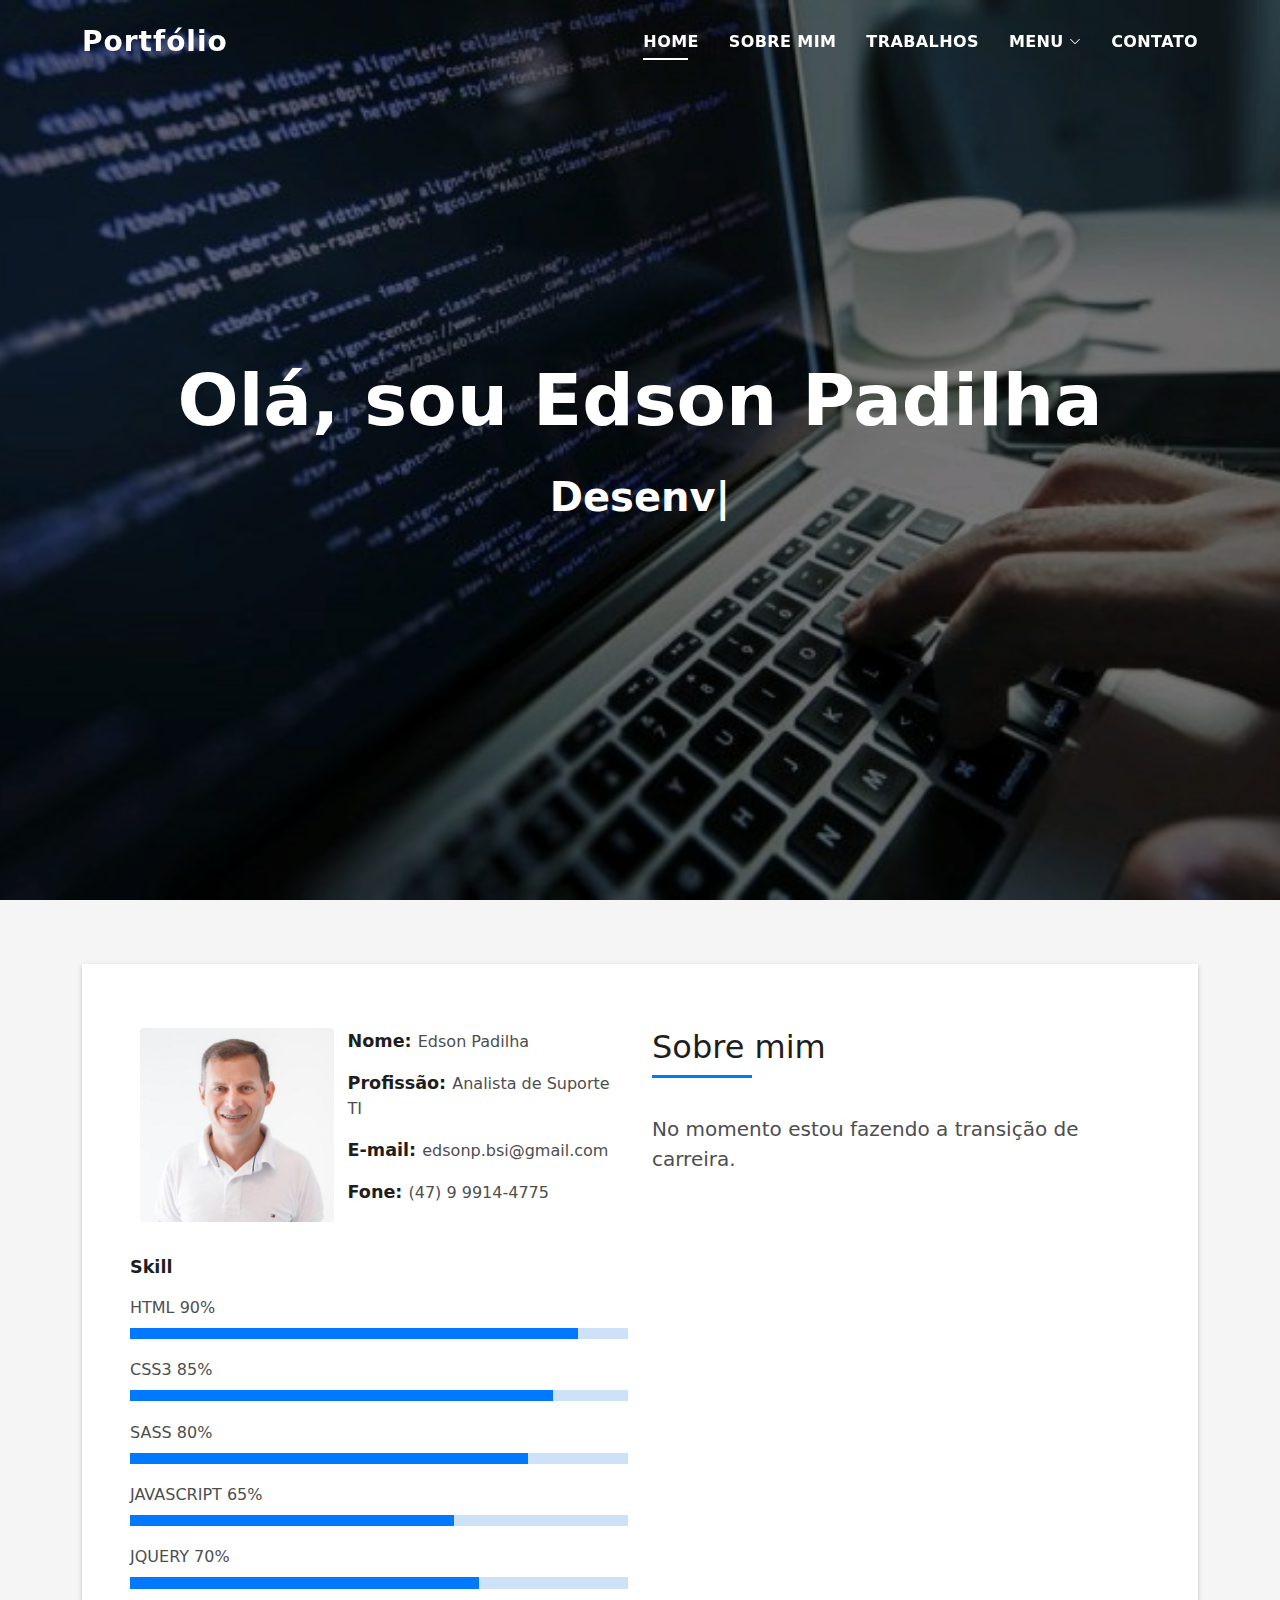
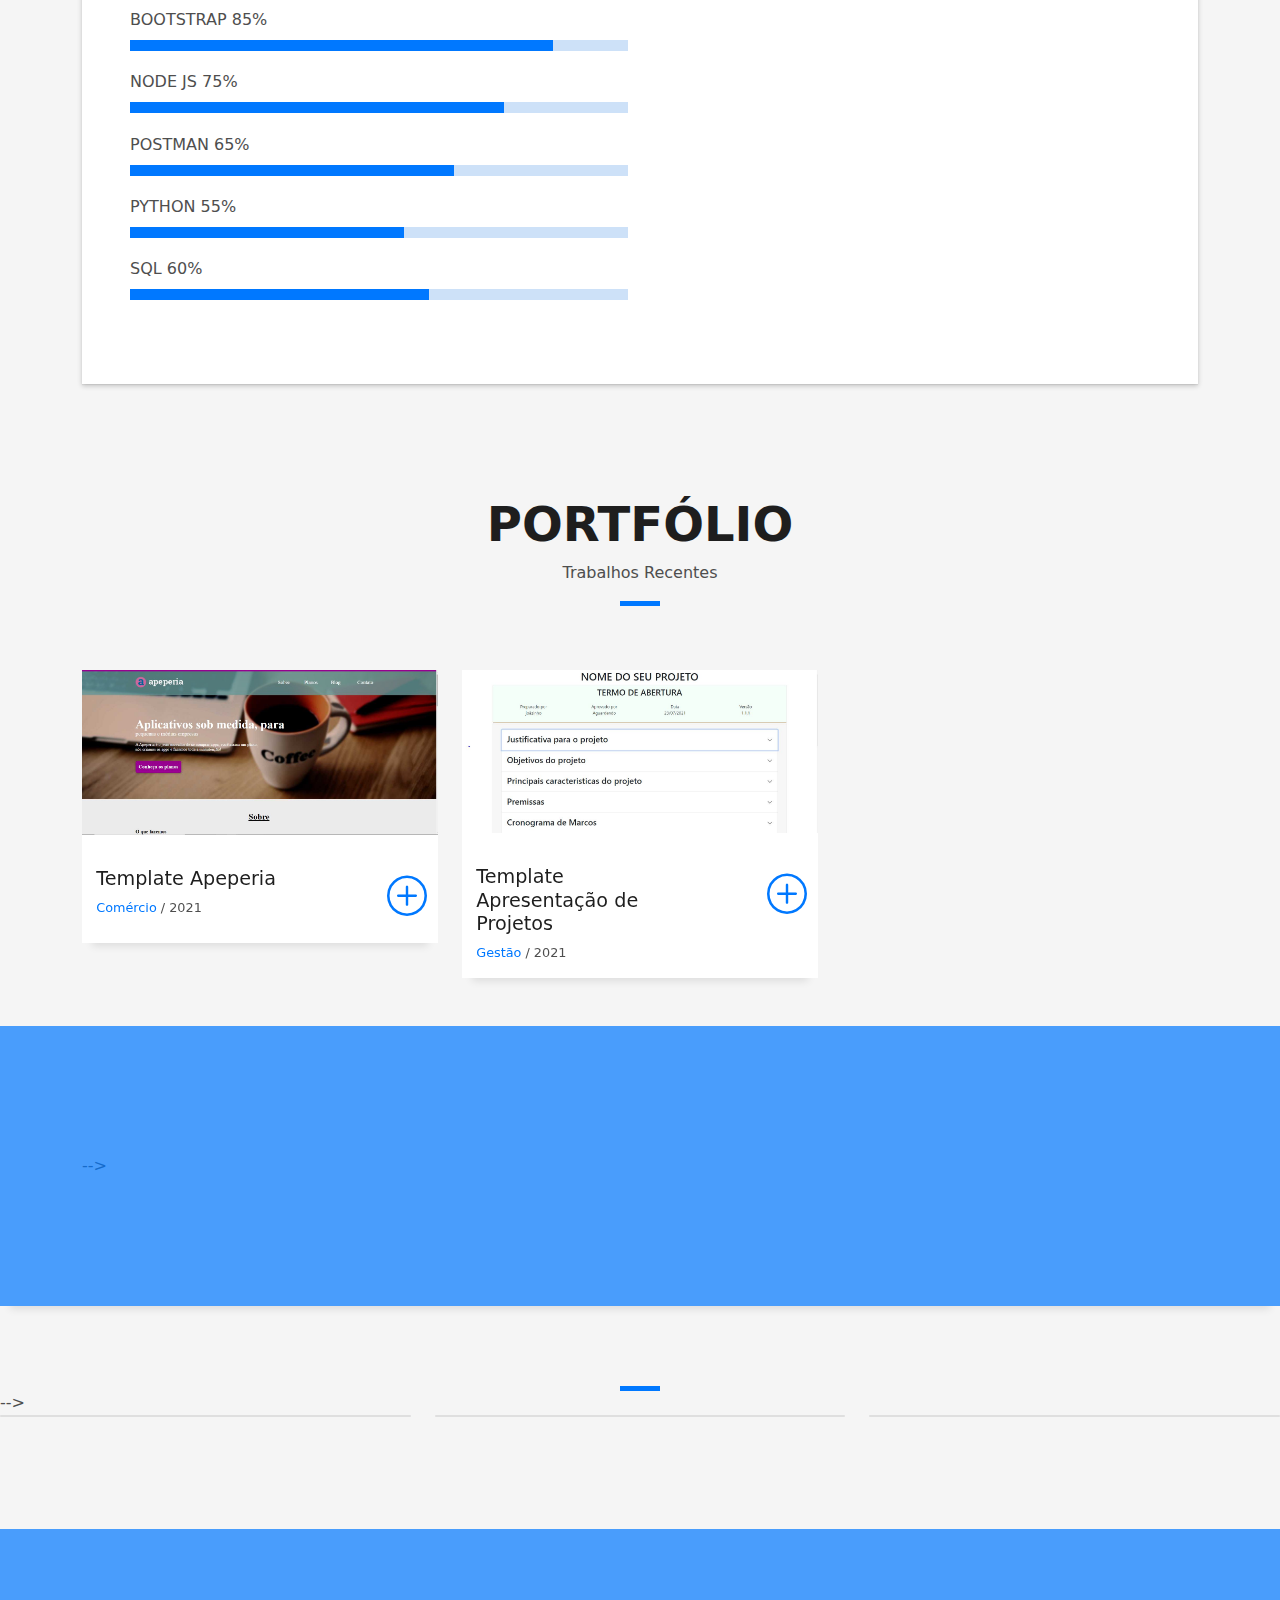
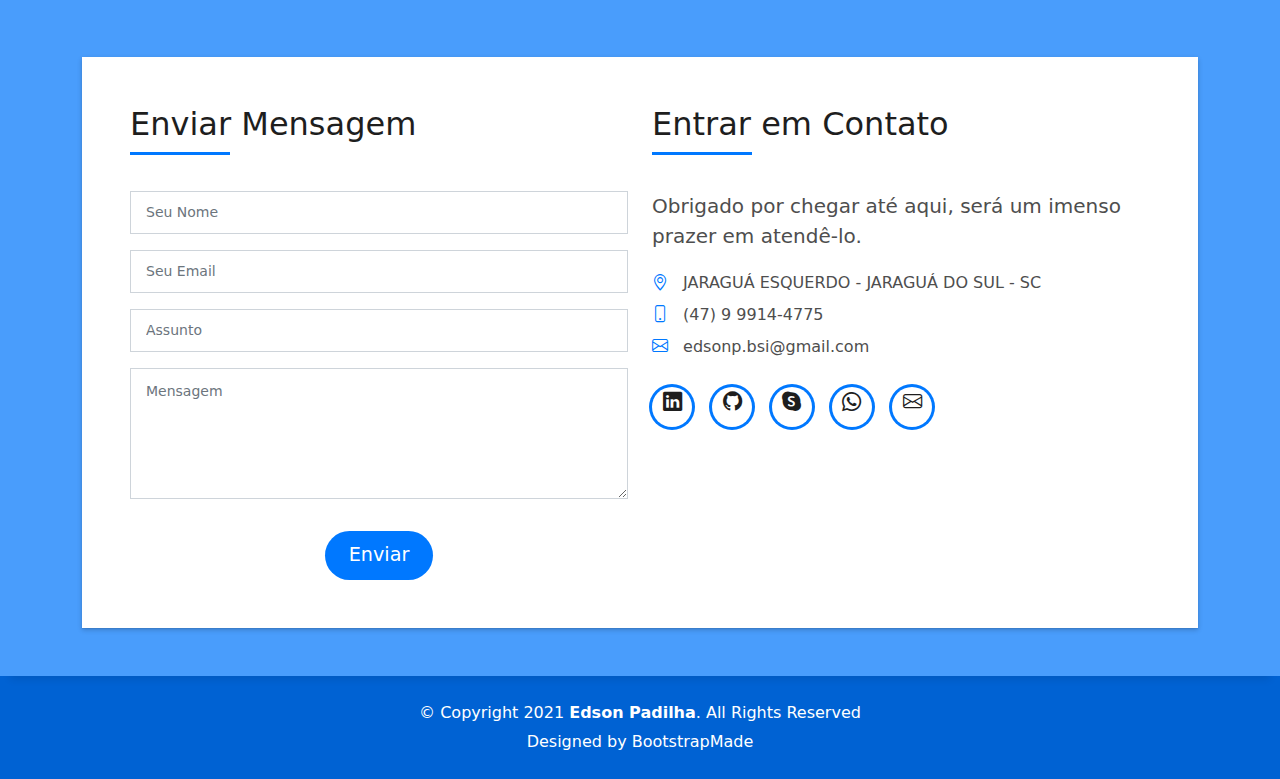
==== index.html @ f9882d93 "Alterando navegador" ====
<!DOCTYPE html>
<html lang="pt-br">

<head>
  <meta charset="utf-8">
  <meta content="width=device-width, initial-scale=1.0" name="viewport">

  <title>DevFolio</title>
  <meta content="" name="description">
  <meta content="" name="keywords">

  <!-- Favicons -->
  <link href="assets/img/favicon.png" rel="icon">
  <link href="assets/img/apple-touch-icon.png" rel="apple-touch-icon">

  <!-- Vendor CSS Files -->
  <link href="assets/vendor/bootstrap/css/bootstrap.min.css" rel="stylesheet">
  <link href="assets/vendor/bootstrap-icons/bootstrap-icons.css" rel="stylesheet">
  <link href="assets/vendor/glightbox/css/glightbox.min.css" rel="stylesheet">
  <link href="assets/vendor/swiper/swiper-bundle.min.css" rel="stylesheet">

  <!-- Template Main CSS File -->
  <link href="assets/css/style.css" rel="stylesheet">

  <!-- =======================================================
  * Template Name: DevFolio - v4.3.0
  * Template URL: https://bootstrapmade.com/devfolio-bootstrap-portfolio-html-template/
  * Author: BootstrapMade.com
  * License: https://bootstrapmade.com/license/
  ======================================================== -->
</head>

<body>

  <!-- ======= Header ======= -->
  <header id="header" class="fixed-top">
    <div class="container d-flex align-items-center justify-content-between">

      <h1 class="logo"><a href="index.html">Portfólio</a></h1>
      <!-- Uncomment below if you prefer to use an image logo -->
      <!-- <a href="index.html" class="logo"><img src="assets/img/logo.png" alt="" class="img-fluid"></a>-->

      <nav id="navbar" class="navbar">
        <ul>
          <li><a class="nav-link scrollto active" href="#hero">Home</a></li>
          <li><a class="nav-link scrollto" href="#about">Sobre mim</a></li>
          <!-- <li><a class="nav-link scrollto" href="#services">Services</a></li> -->
          <li><a class="nav-link scrollto " href="#work">Trabalhos</a></li>
          <!-- <li><a class="nav-link scrollto " href="#blog">Blog</a></li> -->
          <li class="dropdown"><a href="#"><span>Menu</span> <i class="bi bi-chevron-down"></i></a>
            <ul>
              <!-- <li><a href="#">Drop Down 1</a></li> -->
              <li class="dropdown"><a href="#"><span>Projetos</span> <i class="bi bi-chevron-right"></i></a>
                <ul>
                  <li><a href="#">API</a></li>
                  <li><a href="#work">Front-End</a></li>
                  <!-- <li><a href="#">Deep Drop Down 3</a></li>
                  <li><a href="#">Deep Drop Down 4</a></li>
                  <li><a href="#">Deep Drop Down 5</a></li> -->
                </ul>
              </li>
              <!-- <li><a href="#">Drop Down 2</a></li>
              <li><a href="#">Drop Down 3</a></li>
              <li><a href="#">Drop Down 4</a></li> -->
            </ul>
          </li>
          <li><a class="nav-link scrollto" href="#contact">Contato</a></li>
        </ul>
        <i class="bi bi-list mobile-nav-toggle"></i>
      </nav><!-- .navbar -->

    </div>
  </header><!-- End Header -->

  <!-- ======= Hero Section ======= -->
  <div id="hero" class="hero route bg-image" style="background-image: url(assets/img/hero-bg.jpg)">
    <div class="overlay-itro"></div>
    <div class="hero-content display-table">
      <div class="table-cell">
        <div class="container">
          <!--<p class="display-6 color-d">Hello, world!</p>-->
          <h1 class="hero-title mb-4">Olá, sou Edson Padilha</h1>
          <p class="hero-subtitle"><span class="typed"
              data-typed-items="Desenvolvedor Front-End, Estudante Full Stack na Proway"></span></p>
          <!-- <p class="pt-3"><a class="btn btn-primary btn js-scroll px-4" href="#about" role="button">Learn More</a></p> -->
        </div>
      </div>
    </div>
  </div><!-- End Hero Section -->

  <main id="main">

    <!-- ======= About Section ======= -->
    <section id="about" class="about-mf sect-pt4 route">
      <div class="container">
        <div class="row">
          <div class="col-sm-12">
            <div class="box-shadow-full">
              <div class="row">
                <div class="col-md-6">
                  <div class="row">
                    <div class="col-sm-6 col-md-5">
                      <div class="about-img">
                        <img src="assets/img/Edson.jpg" class="img-fluid rounded b-shadow-a" alt="">
                      </div>
                    </div>
                    <div class="col-sm-6 col-md-7">
                      <div class="about-info">
                        <p><span class="title-s">Nome: </span> <span>Edson Padilha</span></p>
                        <p><span class="title-s">Profissão: </span> <span>Analista de Suporte TI</span></p>
                        <p><span class="title-s">E-mail: </span> <span>edsonp.bsi@gmail.com</span></p>
                        <p><span class="title-s">Fone: </span> <span>(47) 9 9914-4775</span></p>
                      </div>
                    </div>
                  </div>
                  <div class="skill-mf">
                    <p class="title-s">Skill</p>
                    <span>HTML</span> <span class="pull-right">90%</span>
                    <div class="progress">
                      <div class="progress-bar" role="progressbar" style="width: 90%;" aria-valuenow="85"
                        aria-valuemin="0" aria-valuemax="100"></div>
                    </div>
                    <span>CSS3</span> <span class="pull-right">85%</span>
                    <div class="progress">
                      <div class="progress-bar" role="progressbar" style="width: 85%" aria-valuenow="75"
                        aria-valuemin="0" aria-valuemax="100"></div>
                    </div>
                    <span>SASS</span> <span class="pull-right">80%</span>
                    <div class="progress">
                      <div class="progress-bar" role="progressbar" style="width: 80%" aria-valuenow="50"
                        aria-valuemin="0" aria-valuemax="100"></div>
                    </div>
                    <span>JAVASCRIPT</span> <span class="pull-right">65%</span>
                    <div class="progress">
                      <div class="progress-bar" role="progressbar" style="width: 65%" aria-valuenow="90"
                        aria-valuemin="0" aria-valuemax="100"></div>
                    </div>
                    <span>JQUERY</span> <span class="pull-right">70%</span>
                    <div class="progress">
                      <div class="progress-bar" role="progressbar" style="width: 70%" aria-valuenow="90"
                        aria-valuemin="0" aria-valuemax="100"></div>
                    </div>
                    <span>BOOTSTRAP</span> <span class="pull-right">85%</span>
                    <div class="progress">
                      <div class="progress-bar" role="progressbar" style="width: 85%" aria-valuenow="90"
                        aria-valuemin="0" aria-valuemax="100"></div>
                    </div>
                    <span>NODE JS</span> <span class="pull-right">75%</span>
                    <div class="progress">
                      <div class="progress-bar" role="progressbar" style="width: 75%" aria-valuenow="90"
                        aria-valuemin="0" aria-valuemax="100"></div>
                    </div>
                    <span>POSTMAN</span> <span class="pull-right">65%</span>
                    <div class="progress">
                      <div class="progress-bar" role="progressbar" style="width: 65%" aria-valuenow="90"
                        aria-valuemin="0" aria-valuemax="100"></div>
                    </div>
                    <span>PYTHON</span> <span class="pull-right">55%</span>
                    <div class="progress">
                      <div class="progress-bar" role="progressbar" style="width: 55%" aria-valuenow="90"
                        aria-valuemin="0" aria-valuemax="100"></div>
                    </div>
                    <span>SQL</span> <span class="pull-right">60%</span>
                    <div class="progress">
                      <div class="progress-bar" role="progressbar" style="width: 60%" aria-valuenow="90"
                        aria-valuemin="0" aria-valuemax="100"></div>
                    </div>
                  </div>
                </div>
                <div class="col-md-6">
                  <div class="about-me pt-4 pt-md-0">
                    <div class="title-box-2">
                      <h5 class="title-left">
                        Sobre mim
                      </h5>
                    </div>
                    <!-- <p class="lead">
                      Em desenvolvimento
                    </p> -->
                    <p class="lead">
                      No momento estou fazendo a transição de carreira.
                    </p>
                    <!-- <p class="lead">
                      Em desenvolvimento.
                    </p> -->
                  </div>
                </div>
              </div>
            </div>
          </div>
        </div>
      </div>
    </section><!-- End About Section -->

    <!-- ======= Services Section ======= -->
    <!-- <section id="services" class="services-mf pt-5 route">
      <div class="container">
        <div class="row">
          <div class="col-sm-12">
            <div class="title-box text-center">
              <h3 class="title-a">
                Services
              </h3>
              <p class="subtitle-a">
                Em desenvolvimento
              </p>
              <div class="line-mf"></div>
            </div>
          </div>
        </div>
        <div class="row">
          <div class="col-md-4">
            <div class="service-box">
              <div class="service-ico">
                <span class="ico-circle"><i class="bi bi-briefcase"></i></span>
              </div>
              <div class="service-content">
                <h2 class="s-title"> Em desenvolvimento</h2>
                <p class="s-description text-center">
                  Em desenvolvimento
                </p>
              </div>
            </div>
          </div>
          <div class="col-md-4">
            <div class="service-box">
              <div class="service-ico">
                <span class="ico-circle"><i class="bi bi-card-checklist"></i></span>
              </div>
              <div class="service-content">
                <h2 class="s-title"> Em desenvolvimento</h2>
                <p class="s-description text-center">
                  Em desenvolvimento
                </p>
              </div>
            </div>
          </div>
          <div class="col-md-4">
            <div class="service-box">
              <div class="service-ico">
                <span class="ico-circle"><i class="bi bi-bar-chart"></i></span>
              </div>
              <div class="service-content">
                <h2 class="s-title"> Em desenvolvimento</h2>
                <p class="s-description text-center">
                  Em desenvolvimento
                </p>
              </div>
            </div>
          </div>
          <div class="col-md-4">
            <div class="service-box">
              <div class="service-ico">
                <span class="ico-circle"><i class="bi bi-binoculars"></i></span>
              </div>
              <div class="service-content">
                <h2 class="s-title"> Em desenvolvimento</h2>
                <p class="s-description text-center">
                  Em desenvolvimento
                </p>
              </div>
            </div>
          </div>
          <div class="col-md-4">
            <div class="service-box">
              <div class="service-ico">
                <span class="ico-circle"><i class="bi bi-brightness-high"></i></span>
              </div>
              <div class="service-content">
                <h2 class="s-title"> Em desenvolvimento</h2>
                <p class="s-description text-center">
                  Em desenvolvimento
                </p>
              </div>
            </div>
          </div>
          <div class="col-md-4">
            <div class="service-box">
              <div class="service-ico">
                <span class="ico-circle"><i class="bi bi-calendar4-week"></i></span>
              </div>
              <div class="service-content">
                <h2 class="s-title"> Em desenvolvimento</h2>
                <p class="s-description text-center">
                  Em desenvolvimento
                </p>
              </div>
            </div>
          </div>
        </div>
      </div>
    </section>End Services Section -->

    <!-- ======= Counter Section ======= -->
    <!-- <div class="section-counter paralax-mf bg-image" style="background-image: url(assets/img/counters-bg.jpg)">
      <div class="overlay-mf"></div>
      <div class="container position-relative">
        <div class="row">
          <div class="col-sm-3 col-lg-3">
            <div class="counter-box counter-box pt-4 pt-md-0">
              <div class="counter-ico">
                <span class="ico-circle"><i class="bi bi-check"></i></span>
              </div>
              <div class="counter-num">
                <p data-purecounter-start="0" data-purecounter-end="450" data-purecounter-duration="2"
                  class="counter purecounter"></p>
                <span class="counter-text"> Em desenvolvimento</span>
              </div>
            </div>
          </div>
          <div class="col-sm-3 col-lg-3">
            <div class="counter-box pt-4 pt-md-0">
              <div class="counter-ico">
                <span class="ico-circle"><i class="bi bi-journal-richtext"></i></span>
              </div>
              <div class="counter-num">
                <p data-purecounter-start="0" data-purecounter-end="25" data-purecounter-duration="1"
                  class="counter purecounter"></p>
                <span class="counter-text"> Em desenvolvimento</span>
              </div>
            </div>
          </div>
          <div class="col-sm-3 col-lg-3">
            <div class="counter-box pt-4 pt-md-0">
              <div class="counter-ico">
                <span class="ico-circle"><i class="bi bi-people"></i></span>
              </div>
              <div class="counter-num">
                <p data-purecounter-start="0" data-purecounter-end="550" data-purecounter-duration="2"
                  class="counter purecounter"></p>
                <span class="counter-text"> Em desenvolvimento</span>
              </div>
            </div>
          </div>
          <div class="col-sm-3 col-lg-3">
            <div class="counter-box pt-4 pt-md-0">
              <div class="counter-ico">
                <span class="ico-circle"><i class="bi bi-award"></i></span>
              </div>
              <div class="counter-num">
                <p data-purecounter-start="0" data-purecounter-end="48" data-purecounter-duration="1"
                  class="counter purecounter"></p>
                <span class="counter-text"> Em desenvolvimento</span>
              </div>
            </div>
          </div>
        </div>
      </div>
    </div>End Counter Section -->

    <!-- ======= Portfolio Section ======= -->
    <section id="work" class="portfolio-mf sect-pt4 route">
      <div class="container">
        <div class="row">
          <div class="col-sm-12">
            <div class="title-box text-center">
              <h3 class="title-a">
                Portfólio
              </h3>
              <p class="subtitle-a">
                Trabalhos Recentes
              </p>
              <div class="line-mf"></div>
            </div>
          </div>
        </div>
        <div class="row">
          <div class="col-md-4">
            <div class="work-box">
              <a href="assets/img/work-1.jpg" data-gallery="portfolioGallery" class="portfolio-lightbox">
                <div class="work-img">
                  <img src="assets/img/work-1.jpg" alt="" class="img-fluid">
                </div>
              </a>
              <div class="work-content">
                <div class="row">
                  <div class="col-sm-8">
                    <h2 class="w-title">Template Apeperia</h2>
                    <div class="w-more">
                      <span class="w-ctegory">Comércio</span> / <span class="w-date">2021</span>
                    </div>
                  </div>
                  <div class="col-sm-4">
                    <div class="w-like">
                      <a href="projetos/front_end/Tema_Apeperia/apeperia.html"target="_blank"> <span class="bi bi-plus-circle"></span></a>
                    </div>
                  </div>
                </div>
              </div>
            </div>
          </div>
          <div class="col-md-4">
            <div class="work-box">
              <a href="assets/img/work-2.jpg" data-gallery="portfolioGallery" class="portfolio-lightbox">
                <div class="work-img">
                  <img src="assets/img/work-2.jpg" alt="" class="img-fluid">
                </div>
              </a>
              <div class="work-content">
                <div class="row">
                  <div class="col-sm-8">
                    <h2 class="w-title">Template Apresentação de Projetos</h2>
                    <div class="w-more">
                      <span class="w-ctegory">Gestão</span> / <span class="w-date">2021</span>
                    </div>
                  </div>
                  <div class="col-sm-4">
                    <div class="w-like">
                      <a href="projetos/front_end/Requisitos_Projetos/projeto.html"target="_blank"> <span class="bi bi-plus-circle"></span></a>
                    </div>
                  </div>
                </div>
              </div>
            </div>
          </div>
          <div class="col-md-4">
            <!-- <div class="work-box">
              <a href="assets/img/work-3.jpg" data-gallery="portfolioGallery" class="portfolio-lightbox">
                <div class="work-img">
                  <img src="assets/img/work-3.jpg" alt="" class="img-fluid">
                </div>
              </a>
              <div class="work-content">
                <div class="row">
                  <div class="col-sm-8">
                    <h2 class="w-title">Em desenvolvimento</h2>
                    <div class="w-more">
                      <span class="w-ctegory">Em desenvolvimento</span> / <span class="w-date">Data</span>
                    </div>
                  </div>
                  <div class="col-sm-4">
                    <div class="w-like">
                      <a href="portfolio-details.html"> <span class="bi bi-plus-circle"></span></a>
                    </div>
                  </div>
                </div>
              </div>
            </div> -->
          </div>
          <div class="col-md-4">
            <!-- <div class="work-box">
              <a href="assets/img/work-4.jpg" data-gallery="portfolioGallery" class="portfolio-lightbox">
                <div class="work-img">
                  <img src="assets/img/work-4.jpg" alt="" class="img-fluid">
                </div>
              </a>
              <div class="work-content">
                <div class="row">
                  <div class="col-sm-8">
                    <h2 class="w-title"> Em desenvolvimento</h2>
                    <div class="w-more">
                      <span class="w-ctegory"> Em desenvolvimento</span> / <span class="w-date">Data</span>
                    </div>
                  </div>
                  <div class="col-sm-4">
                    <div class="w-like">
                      <a href="portfolio-details.html"> <span class="bi bi-plus-circle"></span></a>
                    </div>
                  </div>
                </div>
              </div>
            </div> -->
          </div>
          <div class="col-md-4">
            <!-- <div class="work-box">
              <a href="assets/img/work-5.jpg" data-gallery="portfolioGallery" class="portfolio-lightbox">
                <div class="work-img">
                  <img src="assets/img/work-5.jpg" alt="" class="img-fluid">
                </div>
              </a>
              <div class="work-content">
                <div class="row">
                  <div class="col-sm-8">
                    <h2 class="w-title"> Em desenvolvimento</h2>
                    <div class="w-more">
                      <span class="w-ctegory"> Em desenvolvimento</span> / <span class="w-date">Data</span>
                    </div>
                  </div>
                  <div class="col-sm-4">
                    <div class="w-like">
                      <a href="portfolio-details.html"> <span class="bi bi-plus-circle"></span></a>
                    </div>
                  </div>
                </div>
              </div>
            </div> -->
          </div>
          <div class="col-md-4">
            <!-- <div class="work-box">
              <a href="assets/img/work-6.jpg" data-gallery="portfolioGallery" class="portfolio-lightbox">
                <div class="work-img">
                  <img src="assets/img/work-6.jpg" alt="" class="img-fluid">
                </div>
              </a>
              <div class="work-content">
                <div class="row">
                  <div class="col-sm-8">
                    <h2 class="w-title"> Em desenvolvimento</h2>
                    <div class="w-more">
                      <span class="w-ctegory"> Em desenvolvimento</span> / <span class="w-date">Data</span>
                    </div>
                  </div>
                  <div class="col-sm-4">
                    <div class="w-like">
                      <a href="portfolio-details.html"> <span class="bi bi-plus-circle"></span></a>
                    </div>
                  </div>
                </div>
              </div>
            </div> -->
          </div>

        </div>
      </div>
    </section><!-- End Portfolio Section -->

    <!-- ======= Testimonials Section ======= -->
    <div class="testimonials paralax-mf bg-image" style="background-image: url(assets/img/overlay-bg.jpg)">
      <div class="overlay-mf"></div>
      <div class="container">
        <div class="row">
          <div class="col-md-12">

            <!-- <div class="testimonials-slider swiper-container" data-aos="fade-up" data-aos-delay="100">
              <div class="swiper-wrapper">

                <!-- <div class="swiper-slide">
                  <div class="testimonial-box">
                    <div class="author-test">
                      <img src="assets/img/testimonial-2.jpg" alt="" class="rounded-circle b-shadow-a">
                      <span class="author">Xavi Alonso</span>
                    </div>
                    <div class="content-test">
                      <p class="description lead">
                        Em desenvolvimento
                      </p>
                    </div>
                  </div>
                </div>End testimonial item -->

                <!-- <div class="swiper-slide">
                  <div class="testimonial-box">
                    <div class="author-test">
                      <img src="assets/img/testimonial-4.jpg" alt="" class="rounded-circle b-shadow-a">
                      <span class="author"> Em desenvolvimento</span>
                    </div>
                    <div class="content-test">
                      <p class="description lead">
                        Em desenvolvimento
                      </p>
                    </div>
                  </div>
                </div>End testimonial item
              </div>
              <div class="swiper-pagination"></div>
            </div> --> -->

            <!-- <div id="testimonial-mf" class="owl-carousel owl-theme">
          
        </div> -->
          </div>
        </div>
      </div>
    </div><!-- End Testimonials Section -->

    <!-- ======= Blog Section ======= -->
    <section id="blog" class="blog-mf sect-pt4 route">
      <div class="container">
        <!-- <div class="row">
          <div class="col-sm-12">
            <div class="title-box text-center">
              <h3 class="title-a">
                Blog
              </h3>
              <p class="subtitle-a">
                <!-- Em desenvolvimento -->
              </p>
              <div class="line-mf"></div>
            </div>
          </div>
        </div> -->
        <div class="row">
          <div class="col-md-4">
            <div class="card card-blog">
              <!-- <div class="card-img">
                <a href="blog-single.html"><img src="assets/img/post-1.jpg" alt="" class="img-fluid"></a>
              </div> -->
              <!-- <div class="card-body">
                <div class="card-category-box">
                  <div class="card-category">
                    <h6 class="category">Travel</h6>
                  </div>
                </div>
                <h3 class="card-title"><a href="blog-single.html"> Em desenvolvimento</a></h3>
                <p class="card-description">
                  Em desenvolvimento
                </p>
              </div> -->
              <!-- <div class="card-footer">
                <div class="post-author">
                  <a href="#">
                    <img src="assets/img/testimonial-2.jpg" alt="" class="avatar rounded-circle">
                    <span class="author">Edson Padilha</span>
                  </a>
                </div>
                <div class="post-date">
                  <span class="bi bi-clock"></span> 10 min
                </div>
              </div> -->
            </div>
          </div>
          <div class="col-md-4">
            <div class="card card-blog">
              <!-- <div class="card-img">
                <a href="blog-single.html"><img src="assets/img/post-2.jpg" alt="" class="img-fluid"></a>
              </div> -->
              <!-- <div class="card-body">
                <div class="card-category-box">
                  <div class="card-category">
                    <h6 class="category"> Em desenvolvimento</h6>
                  </div>
                </div>
                <h3 class="card-title"><a href="blog-single.html"> Em desenvolvimento</a></h3>
                <p class="card-description">
                  Em desenvolvimento
                </p>
              </div> -->
              <!-- <div class="card-footer">
                <div class="post-author">
                  <a href="#">
                    <img src="assets/img/testimonial-2.jpg" alt="" class="avatar rounded-circle">
                    <span class="author">Edson Padilha</span>
                  </a>
                </div>
                <div class="post-date">
                  <span class="bi bi-clock"></span> 10 min
                </div>
              </div> -->
            </div>
          </div>
          <div class="col-md-4">
            <div class="card card-blog">
              <!-- <div class="card-img">
                <a href="blog-single.html"><img src="assets/img/post-3.jpg" alt="" class="img-fluid"></a>
              </div> -->
              <!-- <div class="card-body">
                <div class="card-category-box">
                  <div class="card-category">
                    <h6 class="category"> Em desenvolvimento</h6>
                  </div>
                </div>
                <h3 class="card-title"><a href="blog-single.html"> Em desenvolvimento</a></h3>
                <p class="card-description">
                  Em desenvolvimento
                </p>
              </div> -->
              <!-- <div class="card-footer">
                <div class="post-author">
                  <a href="#">
                    <img src="assets/img/testimonial-2.jpg" alt="" class="avatar rounded-circle">
                    <span class="author">Edson Padilha</span>
                  </a>
                </div>
                <div class="post-date">
                  <span class="bi bi-clock"></span> 10 min
                </div>
              </div> -->
            </div>
          </div>
        </div>
      </div>
    </section><!-- End Blog Section -->

    <!-- ======= Contact Section ======= -->
    <section id="contact" class="paralax-mf footer-paralax bg-image sect-mt4 route"
      style="background-image: url(assets/img/overlay-bg.jpg)">
      <div class="overlay-mf"></div>
      <div class="container">
        <div class="row">
          <div class="col-sm-12">
            <div class="contact-mf">
              <div id="contact" class="box-shadow-full">
                <div class="row">
                  <div class="col-md-6">
                    <div class="title-box-2">
                      <h5 class="title-left">
                        Enviar Mensagem
                      </h5>
                    </div>
                    <div>
                      <form action="forms/contact.php" method="post" role="form" class="php-email-form">
                        <div class="row">
                          <div class="col-md-12 mb-3">
                            <div class="form-group">
                              <input type="text" name="name" class="form-control" id="name" placeholder="Seu Nome"
                                required>
                            </div>
                          </div>
                          <div class="col-md-12 mb-3">
                            <div class="form-group">
                              <input type="email" class="form-control" name="email" id="email" placeholder="Seu Email"
                                required>
                            </div>
                          </div>
                          <div class="col-md-12 mb-3">
                            <div class="form-group">
                              <input type="text" class="form-control" name="subject" id="subject" placeholder="Assunto"
                                required>
                            </div>
                          </div>
                          <div class="col-md-12">
                            <div class="form-group">
                              <textarea class="form-control" name="message" rows="5" placeholder="Mensagem"
                                required></textarea>
                            </div>
                          </div>
                          <div class="col-md-12 text-center my-3">
                            <div class="loading">Aguarde...</div>
                            <div class="error-message"></div>
                            <div class="sent-message">Sua mensagem foi enviada. Obrigado!</div>
                          </div>
                          <div class="col-md-12 text-center">
                            <button type="submit" class="button button-a button-big button-rouded">Enviar</button>
                          </div>
                        </div>
                      </form>
                    </div>
                  </div>
                  <div class="col-md-6">
                    <div class="title-box-2 pt-4 pt-md-0">
                      <h5 class="title-left">
                        Entrar em Contato
                      </h5>
                    </div>
                    <div class="more-info">
                      <p class="lead">
                        Obrigado por chegar até aqui, será um imenso prazer em atendê-lo.
                      </p>
                      <ul class="list-ico">
                        <li><span class="bi bi-geo-alt"></span> JARAGUÁ ESQUERDO - JARAGUÁ DO SUL - SC</li>
                        <li><span class="bi bi-phone"></span> (47) 9 9914-4775</li>
                        <li><span class="bi bi-envelope"></span> edsonp.bsi@gmail.com</li>
                      </ul>
                    </div>
                    <div class="socials">
                      <ul>
                        <li><a href="https://www.linkedin.com/in/edsonmarcianorodriguespadilha/" title="Acesse meu perfil profissional" target="_blank"><span
                              class="ico-circle"><i class="bi bi-linkedin"></i></span></a></li>
                        <li><a href="https://github.com/Edson-Padilha" title="Confira meus repositórios no Github" target="_blank"><span class="ico-circle"><i
                                class="bi bi-github"></i></span></a></li>
                        <li><a href=""><span class="ico-circle"><i class="bi bi-skype"></i></span></a></li>
                        <li><a href="https://api.whatsapp.com/send?phone=+5547999144775&text=Olá+Edson+,+tudo+bem+?"
                            target="_blank"
                            title="Inicie uma conversa no watsapp com: +5547999144775 mensagem: Olá Edson, tudo bem?" target="_blank"><span
                              class="ico-circle"><i class="bi bi-whatsapp"></i></span></a></li>
                        <li><a
                            href="mailto:&amp;fs=1&amp;to=edsonp.bsi@gmail.com&amp;su=Contato - via site&amp;body=Olá Edson, Tudo bem?"
                            target="_blank"
                            title="Enviar e-mail para: edsonp.bsi@gmail.com assunto: Contato - site mensagem: Olá Edson, tudo bem?" target="_blank"><span
                              class="ico-circle"><i class="bi bi-envelope"></i></span></a></li>
                      </ul>
                    </div>
                  </div>
                </div>
              </div>
            </div>
          </div>
        </div>
      </div>
    </section><!-- End Contact Section -->

  </main><!-- End #main -->

  <!-- ======= Footer ======= -->
  <footer>
    <div class="container">
      <div class="row">
        <div class="col-sm-12">
          <div class="copyright-box">
            <p class="copyright">&copy; Copyright 2021 <strong> Edson Padilha</strong>. All Rights Reserved</p>
            <div class="credits">
              <!--
              All the links in the footer should remain intact.
              You can delete the links only if you purchased the pro version.
              Licensing information: https://bootstrapmade.com/license/
              Purchase the pro version with working PHP/AJAX contact form: https://bootstrapmade.com/buy/?theme=DevFolio
            -->
              Designed by <a href="https://bootstrapmade.com/">BootstrapMade</a>
            </div>
          </div>
        </div>
      </div>
    </div>
  </footer><!-- End  Footer -->

  <div id="preloader"></div>
  <a href="#" class="back-to-top d-flex align-items-center justify-content-center"><i
      class="bi bi-arrow-up-short"></i></a>

  <!-- Vendor JS Files -->
  <script src="assets/vendor/bootstrap/js/bootstrap.bundle.min.js"></script>
  <script src="assets/vendor/glightbox/js/glightbox.min.js"></script>
  <script src="assets/vendor/php-email-form/validate.js"></script>
  <script src="assets/vendor/purecounter/purecounter.js"></script>
  <script src="assets/vendor/swiper/swiper-bundle.min.js"></script>
  <script src="assets/vendor/typed.js/typed.min.js"></script>

  <!-- Template Main JS File -->
  <script src="assets/js/main.js"></script>

</body>

</html>
---- assets/css/style.css ----
/**
* Template Name: DevFolio - v4.3.0
* Template URL: https://bootstrapmade.com/devfolio-bootstrap-portfolio-html-template/
* Author: BootstrapMade.com
* License: https://bootstrapmade.com/license/
*/

/*--------------------------------------------------------------
# General
--------------------------------------------------------------*/
body {
  background-color: #f5f5f5;
  color: #4e4e4e;
}

h1,
h2,
h3,
h4,
h5,
h6 {
  color: #1e1e1e;
}

a {
  color: #1e1e1e;
  text-decoration: none;
  transition: all 0.5s ease-in-out;
}

a:hover {
  color: #0078ff;
  text-decoration: none;
  transition: all 0.5s ease-in-out;
}

.p-r {
  position: relative;
}

.color-a {
  text-decoration: none;
  color: #0078ff;
}

.color-d {
  color: #f5f5f5;
}

.color-text-a {
  text-decoration: none;
  color: #4e4e4e;
}

.box-shadow, .paralax-mf, .service-box, .work-box, .card-blog {
  box-shadow: 0 13px 8px -10px rgba(0, 0, 0, 0.1);
}

.box-shadow-a, .button:hover {
  text-decoration: none;
  box-shadow: 0 0 0 4px #cde1f8;
}

.display-5 {
  font-size: 2.5rem;
  font-weight: 300;
  line-height: 1.1;
}

.display-6 {
  font-size: 2rem;
  font-weight: 300;
  line-height: 1.1;
}

.avatar {
  width: 32px;
  height: 32px;
  margin-right: 4px;
  overflow: hidden;
}

.bg-image {
  background-repeat: no-repeat;
  background-attachment: fixed;
  background-size: cover;
  background-position: center center;
}

@media (max-width: 1024px) {
  .bg-image {
    background-attachment: scroll;
  }
}

.overlay-mf {
  background-color: #0078ff;
}

.overlay-mf {
  position: absolute;
  top: 0;
  left: 0px;
  padding: 0;
  height: 100%;
  width: 100%;
  opacity: .7;
}

.paralax-mf {
  position: relative;
  padding: 8rem 0;
}

.display-table {
  width: 100%;
  height: 100%;
  display: table;
}

.table-cell {
  display: table-cell;
  vertical-align: middle;
}

/*--/ Sections /--*/
.sect-4 {
  padding: 4rem 0;
}

.sect-pt4 {
  padding-top: 4rem;
}

.sect-mt4 {
  margin-top: 4rem;
}

/*--/ Title s /--*/
.title-s {
  font-weight: 600;
  color: #1e1e1e;
  font-size: 1.1rem;
}

/*--/ Title A /--*/
.title-box {
  margin-bottom: 4rem;
}

.title-a {
  text-decoration: none;
  font-size: 3rem;
  font-weight: bold;
  text-transform: uppercase;
}

.subtitle-a {
  text-decoration: none;
  color: #4e4e4e;
}

.line-mf {
  width: 40px;
  height: 5px;
  background-color: #0078ff;
  margin: 0 auto;
}

/*--/ Title Left /--*/
.title-box-2 {
  margin-bottom: 3rem;
}

.title-left {
  font-size: 2rem;
  position: relative;
}

.title-left:before {
  content: '';
  position: absolute;
  height: 3px;
  background-color: #0078ff;
  width: 100px;
  bottom: -12px;
}

/*------/ Box /------*/
.box-pl2 {
  padding-left: 2rem;
}

.box-shadow-full {
  padding: 3rem 1.25rem;
  position: relative;
  background-color: #fff;
  margin-bottom: 3rem;
  z-index: 2;
  box-shadow: 0 1px 1px 0 rgba(0, 0, 0, 0.06), 0 2px 5px 0 rgba(0, 0, 0, 0.2);
}

@media (min-width: 768px) {
  .box-shadow-full {
    padding: 3rem;
  }
}

/*------/ Socials /------*/
.socials {
  padding: 1.5rem 0;
}

.socials ul li {
  display: inline-block;
}

.socials .ico-circle {
  height: 40px;
  width: 40px;
  font-size: 1.2rem;
  border-radius: 50%;
  line-height: 1.6;
  margin: 0 15px 0 0;
  box-shadow: 0 0 0 3px #0078ff;
  transition: all 500ms ease;
}

.socials .ico-circle:hover {
  background-color: #0078ff;
  color: #fff;
  box-shadow: 0 0 0 3px #cde1f8;
  transition: all 500ms ease;
}

/*------/ Ul resect /------*/
.ul-resect, .socials ul, .list-ico, .blog-wrapper .post-meta ul, .box-comments .list-comments, .widget-sidebar .list-sidebar, .widget-tags ul {
  list-style: none;
  padding-left: 0;
  margin-bottom: 0;
}

.list-ico {
  line-height: 2;
}

.list-ico span {
  color: #0078ff;
  margin-right: 10px;
}

/*------/ Ico Circle /------*/
.ico-circle {
  height: 100px;
  width: 100px;
  font-size: 2rem;
  border-radius: 50%;
  line-height: 1.55;
  margin: 0 auto;
  text-align: center;
  box-shadow: 0 0 0 10px #0078ff;
  display: block;
}

/*------/ Owl Carousel /------*/
.owl-theme .owl-dots {
  text-align: center;
  margin-top: 18px;
}

.owl-theme .owl-dots .owl-dot {
  display: inline-block;
}

.owl-theme .owl-dots .owl-dot span {
  width: 18px;
  height: 7px;
  margin: 5px 5px;
  background: #cde1f8;
  border: 0px solid #cde1f8;
  display: block;
  transition: all 0.6s ease-in-out;
  cursor: pointer;
}

.owl-theme .owl-dots .owl-dot:hover span {
  background-color: #cde1f8;
}

.owl-theme .owl-dots .owl-dot.active span {
  background-color: #1B1B1B;
  width: 25px;
}

/*--/ Scrolltop s /--*/
.scrolltop-mf {
  position: relative;
  display: none;
}

.scrolltop-mf span {
  z-index: 999;
  position: fixed;
  width: 42px;
  height: 42px;
  background-color: #0078ff;
  opacity: .7;
  font-size: 1.6rem;
  line-height: 1.5;
  text-align: center;
  color: #fff;
  top: auto;
  left: auto;
  right: 30px;
  bottom: 50px;
  cursor: pointer;
  border-radius: 50%;
}

/*--------------------------------------------------------------
# Back to top button
--------------------------------------------------------------*/
.back-to-top {
  position: fixed;
  visibility: hidden;
  opacity: 0;
  right: 15px;
  bottom: 15px;
  z-index: 996;
  background: #0078ff;
  width: 40px;
  height: 40px;
  border-radius: 50px;
  transition: all 0.4s;
}

.back-to-top i {
  font-size: 28px;
  color: #fff;
  line-height: 0;
}

.back-to-top:hover {
  background: #298eff;
  color: #fff;
}

.back-to-top.active {
  visibility: visible;
  opacity: 1;
}

/*------/ Prelaoder /------*/
#preloader {
  position: fixed;
  top: 0;
  left: 0;
  right: 0;
  bottom: 0;
  z-index: 9999;
  overflow: hidden;
  background: #fff;
}

#preloader:before {
  content: "";
  position: fixed;
  top: calc(50% - 30px);
  left: calc(50% - 30px);
  border: 6px solid #f2f2f2;
  border-top: 6px solid #0078ff;
  border-radius: 50%;
  width: 60px;
  height: 60px;
  -webkit-animation: animate-preloader 1s linear infinite;
  animation: animate-preloader 1s linear infinite;
}

@-webkit-keyframes animate-preloader {
  0% {
    transform: rotate(0deg);
  }
  100% {
    transform: rotate(360deg);
  }
}

@keyframes animate-preloader {
  0% {
    transform: rotate(0deg);
  }
  100% {
    transform: rotate(360deg);
  }
}

/*------/ Button /------*/
.button {
  display: inline-block;
  padding: .3rem .6rem;
  text-align: center;
  vertical-align: middle;
  -webkit-user-select: none;
  -moz-user-select: none;
  user-select: none;
  font-size: 1rem;
  border-radius: .3rem;
  border: 1px solid transparent;
  transition: all 500ms ease;
  cursor: pointer;
}

.button:focus {
  outline: 0;
}

.button:hover {
  background-color: #0062d3;
  color: #fff;
  transition: all 500ms ease;
}

.button-a {
  text-decoration: none;
  background-color: #0078ff;
  color: #fff;
  border-color: #cde1f8;
}

.button-big {
  padding: .9rem 2.3rem;
  font-size: 1.2rem;
}

.button-rouded {
  border-radius: 5rem;
}

.btn-lg {
  padding: .5rem 1rem;
  font-size: 1.25rem;
  line-height: 1.5;
  border-radius: .3rem;
}

/*--------------------------------------------------------------
# Header
--------------------------------------------------------------*/
#header {
  transition: all 0.5s;
  z-index: 997;
  padding: 20px 0;
}

#header .logo {
  font-size: 28px;
  margin: 0;
  padding: 0;
  font-weight: 600;
  letter-spacing: 1px;
}

#header .logo a {
  color: #fff;
}

#header .logo img {
  max-height: 40px;
}

#header.header-scrolled {
  background: rgba(0, 0, 0, 0.9);
  padding: 12px 0;
}

/*--------------------------------------------------------------
# Navigation Menu
--------------------------------------------------------------*/
/**
* Desktop Navigation 
*/
.navbar {
  padding: 0;
}

.navbar ul {
  margin: 0;
  padding: 0;
  display: flex;
  list-style: none;
  align-items: center;
}

.navbar li {
  position: relative;
}

.navbar > ul > li {
  white-space: nowrap;
  padding: 10px 0 10px 30px;
}

.navbar a, .navbar a:focus {
  display: flex;
  align-items: center;
  justify-content: space-between;
  color: #fff;
  font-size: 16px;
  font-weight: 600;
  padding: 0;
  white-space: nowrap;
  transition: 0.3s;
  letter-spacing: 0.4px;
  position: relative;
  text-transform: uppercase;
}

.navbar a i, .navbar a:focus i {
  font-size: 12px;
  line-height: 0;
  margin-left: 5px;
}

.navbar > ul > li > a:before {
  content: "";
  position: absolute;
  width: 100%;
  height: 2px;
  bottom: -6px;
  left: 0;
  width: 0;
  background-color: #fff;
  visibility: hidden;
  transition: all 0.3s ease-in-out 0s;
}

.navbar a:hover:before, .navbar li:hover > a:before, .navbar .active:before {
  visibility: visible;
  width: 80%;
}

.navbar a:hover, .navbar .active, .navbar .active:focus, .navbar li:hover > a {
  color: #fff;
}

.navbar .dropdown ul {
  display: block;
  position: absolute;
  left: 30px;
  top: calc(100% + 30px);
  margin: 0;
  padding: 10px 0;
  z-index: 99;
  opacity: 0;
  visibility: hidden;
  background: #fff;
  box-shadow: 0px 0px 30px rgba(127, 137, 161, 0.25);
  transition: 0.3s;
}

.navbar .dropdown ul li {
  min-width: 200px;
}

.navbar .dropdown ul a {
  padding: 10px 20px;
  font-size: 14px;
  text-transform: none;
  color: #4e4e4e;
}

.navbar .dropdown ul a i {
  font-size: 12px;
}

.navbar .dropdown ul a:hover, .navbar .dropdown ul .active:hover, .navbar .dropdown ul li:hover > a {
  color: #0078ff;
}

.navbar .dropdown:hover > ul {
  opacity: 1;
  top: 100%;
  visibility: visible;
}

.navbar .dropdown .dropdown ul {
  top: 0;
  left: calc(100% - 30px);
  visibility: hidden;
}

.navbar .dropdown .dropdown:hover > ul {
  opacity: 1;
  top: 0;
  left: 100%;
  visibility: visible;
}

@media (max-width: 1366px) {
  .navbar .dropdown .dropdown ul {
    left: -90%;
  }
  .navbar .dropdown .dropdown:hover > ul {
    left: -100%;
  }
}

/**
* Mobile Navigation 
*/
.mobile-nav-toggle {
  color: #fff;
  font-size: 28px;
  cursor: pointer;
  display: none;
  line-height: 0;
  transition: 0.5s;
}

@media (max-width: 991px) {
  .mobile-nav-toggle {
    display: block;
  }
  .navbar ul {
    display: none;
  }
}

.navbar-mobile {
  position: fixed;
  overflow: hidden;
  top: 0;
  right: 0;
  left: 0;
  bottom: 0;
  background: rgba(78, 78, 78, 0.9);
  transition: 0.3s;
  z-index: 999;
}

.navbar-mobile .mobile-nav-toggle {
  position: absolute;
  top: 15px;
  right: 15px;
}

.navbar-mobile ul {
  display: block;
  position: absolute;
  top: 55px;
  right: 15px;
  bottom: 15px;
  left: 15px;
  padding: 10px 0;
  background-color: #fff;
  overflow-y: auto;
  transition: 0.3s;
}

.navbar-mobile > ul > li {
  padding: 0;
}

.navbar-mobile a:hover:before, .navbar-mobile li:hover > a:before, .navbar-mobile .active:before {
  visibility: hidden;
}

.navbar-mobile a {
  padding: 10px 20px;
  font-size: 15px;
  color: #4e4e4e;
}

.navbar-mobile a:hover, .navbar-mobile .active, .navbar-mobile li:hover > a {
  color: #0078ff;
}

.navbar-mobile .getstarted {
  margin: 15px;
}

.navbar-mobile .dropdown ul {
  position: static;
  display: none;
  margin: 10px 20px;
  padding: 10px 0;
  z-index: 99;
  opacity: 1;
  visibility: visible;
  background: #fff;
  box-shadow: 0px 0px 30px rgba(127, 137, 161, 0.25);
}

.navbar-mobile .dropdown ul li {
  min-width: 200px;
}

.navbar-mobile .dropdown ul a {
  padding: 10px 20px;
}

.navbar-mobile .dropdown ul a i {
  font-size: 12px;
}

.navbar-mobile .dropdown ul a:hover, .navbar-mobile .dropdown ul .active:hover, .navbar-mobile .dropdown ul li:hover > a {
  color: #0078ff;
}

.navbar-mobile .dropdown > .dropdown-active {
  display: block;
}

/*--------------------------------------------------------------
# Hero Section
--------------------------------------------------------------*/
.hero {
  height: 100vh;
  position: relative;
  color: #fff;
}

.hero .hero-content {
  text-align: center;
  position: absolute;
}

.hero .overlay-itro {
  background-color: rgba(0, 0, 0, 0.6);
  position: absolute;
  top: 0;
  left: 0px;
  padding: 0;
  height: 100%;
  width: 100%;
  opacity: .9;
}

.hero .hero-title {
  color: #fff;
  font-weight: 600;
  font-size: 3rem;
}

@media (min-width: 768px) {
  .hero .hero-title {
    font-size: 4.5rem;
  }
}

.hero .hero-subtitle {
  font-size: 1.5rem;
  font-weight: 600;
}

@media (min-width: 768px) {
  .hero .hero-subtitle {
    font-size: 2.5rem;
  }
}

.hero .text-slider-items {
  display: none;
}

.hero-single {
  height: 350px;
}

.hero-single .hero-content {
  margin-top: 30px;
}

.hero-single .hero-title {
  text-transform: uppercase;
  font-size: 3rem;
}

@media (min-width: 768px) {
  .hero-single .hero-title {
    font-size: 3.5rem;
  }
}

.hero-single .breadcrumb {
  background-color: transparent;
  color: #0078ff;
}

.hero-single .breadcrumb .breadcrumb-item:before {
  color: #cde1f8;
}

.hero-single .breadcrumb .breadcrumb-item.active {
  color: #cde1f8;
}

.hero-single .breadcrumb a {
  color: #fff;
}

/*--------------------------------------------------------------
# About
--------------------------------------------------------------*/
.about-mf .box-shadow-full {
  padding-top: 4rem;
  padding-bottom: 4rem;
}

.about-mf .about-img {
  margin-bottom: 2rem;
}

.about-mf .about-img img {
  margin-left: 10px;
}

@media (min-width: 767px) {
  .about-mf .box-pl2 {
    margin-top: 3rem;
    padding-left: 0rem;
  }
}

.skill-mf span {
  color: #4e4e4e;
}

.skill-mf .progress {
  background-color: #cde1f8;
  margin: .5rem 0 1.2rem 0;
  border-radius: 0;
  height: .7rem;
}

.skill-mf .progress .progress-bar {
  height: .7rem;
  background-color: #0078ff;
}

/*--------------------------------------------------------------
# Services
--------------------------------------------------------------*/
.service-box {
  background-color: #fff;
  padding: 2.5rem 1.3rem;
  border-radius: 1rem;
  margin-bottom: 3rem;
  text-align: center;
}

.service-box:hover .ico-circle {
  transition: all 500ms ease;
  color: #fff;
  background-color: #0078ff;
  box-shadow: 0 0 0 10px #cde1f8;
}

.service-box .service-ico {
  margin-bottom: 1rem;
  color: #1e1e1e;
}

.service-box .ico-circle {
  transition: all 500ms ease;
  display: inline-flex;
  align-items: center;
  justify-content: center;
}

.service-box .ico-circle i {
  line-height: 0;
  font-size: 40px;
}

.service-box .s-title {
  font-size: 1.4rem;
  text-transform: uppercase;
  text-align: center;
  padding: .4rem 0;
}

.service-box .s-description {
  color: #4e4e4e;
}

/*--------------------------------------------------------------
# Counter
--------------------------------------------------------------*/
.counter-box {
  color: #fff;
  text-align: center;
}

@media (min-width: 577px) {
  .counter-box {
    margin-bottom: 1.8rem;
  }
}

.counter-ico {
  margin-bottom: 1rem;
}

.counter-ico .ico-circle {
  height: 60px;
  width: 60px;
  line-height: 1.5;
  box-shadow: 0 0 0 10px #cde1f8;
}

.counter-num .counter {
  font-size: 2rem;
  margin-bottom: 0;
}

/*--------------------------------------------------------------
# Portfolio
--------------------------------------------------------------*/
.work-box {
  margin-bottom: 3rem;
  -webkit-backface-visibility: hidden;
  backface-visibility: hidden;
  background-color: #fff;
}

.work-box:hover img {
  transform: scale(1.3);
}

.work-img {
  display: block;
  overflow: hidden;
}

.work-img img {
  transition: all 1s;
}

.work-content {
  padding: 2rem 3% 1rem 4%;
}

.work-content .w-more {
  color: #4e4e4e;
  font-size: .8rem;
}

.work-content .w-more .w-ctegory {
  color: #0078ff;
}

.work-content .w-like {
  font-size: 2.5rem;
  color: #0078ff;
  float: right;
}

.work-content .w-like a {
  color: #0078ff;
}

.work-content .w-like .num-like {
  font-size: .7rem;
}

.w-title {
  font-size: 1.2rem;
}

/*--------------------------------------------------------------
# Portfolio Details
--------------------------------------------------------------*/
.portfolio-details {
  padding-top: 40px;
}

.portfolio-details .portfolio-details-slider img {
  width: 100%;
}

.portfolio-details .portfolio-details-slider .swiper-pagination {
  margin-top: 20px;
  position: relative;
}

.portfolio-details .portfolio-details-slider .swiper-pagination .swiper-pagination-bullet {
  width: 12px;
  height: 12px;
  background-color: #fff;
  opacity: 1;
  border: 1px solid #0078ff;
}

.portfolio-details .portfolio-details-slider .swiper-pagination .swiper-pagination-bullet-active {
  background-color: #0078ff;
}

.portfolio-details .portfolio-info {
  padding: 30px;
  box-shadow: 0px 0 30px rgba(78, 78, 78, 0.08);
}

.portfolio-details .portfolio-info h3 {
  font-size: 22px;
  font-weight: 700;
  margin-bottom: 20px;
  padding-bottom: 20px;
  border-bottom: 1px solid #eee;
}

.portfolio-details .portfolio-info ul {
  list-style: none;
  padding: 0;
  font-size: 15px;
}

.portfolio-details .portfolio-info ul li + li {
  margin-top: 10px;
}

.portfolio-details .portfolio-description {
  padding-top: 30px;
}

.portfolio-details .portfolio-description h2 {
  font-size: 26px;
  font-weight: 700;
  margin-bottom: 20px;
}

.portfolio-details .portfolio-description p {
  padding: 0;
}

/*--------------------------------------------------------------
# Testimonials
--------------------------------------------------------------*/
.testimonial-box {
  color: #fff;
  text-align: center;
}

.testimonial-box .author-test {
  margin-top: 1rem;
}

.testimonial-box .author-test img {
  margin: 0 auto;
}

.testimonial-box .author {
  color: #fff;
  text-transform: uppercase;
  font-weight: 600;
  margin: 1rem 0;
  display: block;
  font-size: 1.4rem;
}

.testimonial-box .comit {
  font-size: 2rem;
  color: #0078ff;
  background-color: #fff;
  width: 52px;
  height: 52px;
  display: block;
  margin: 0 auto;
  border-radius: 50%;
  line-height: 1.6;
}

@media (min-width: 768px) {
  .testimonial-box .description {
    padding: 0 5rem;
  }
}

@media (min-width: 992px) {
  .testimonial-box .description {
    padding: 0 8rem;
  }
}

@media (min-width: 1200px) {
  .testimonial-box .description {
    padding: 0 13rem;
  }
}

.swiper-pagination {
  margin-top: 20px;
  position: relative;
}

.swiper-pagination .swiper-pagination-bullet {
  width: 12px;
  height: 12px;
  background-color: rgba(255, 255, 255, 0.4);
  opacity: 1;
}

.swiper-pagination .swiper-pagination-bullet-active {
  background-color: #fff;
}

/*--------------------------------------------------------------
# Contact
--------------------------------------------------------------*/
.footer-paralax {
  padding: 4rem 0 0 0;
}

.contact-mf {
  margin-top: 4rem;
}

@media (min-width: 767px) {
  .contact-mf .box-pl2 {
    margin-top: 3rem;
    padding-left: 0rem;
  }
}

.php-email-form .error-message {
  display: none;
  color: #fff;
  background: #ed3c0d;
  text-align: center;
  padding: 15px;
  font-weight: 600;
}

.php-email-form .sent-message {
  display: none;
  color: #fff;
  background: #18d26e;
  text-align: center;
  padding: 15px;
  font-weight: 600;
}

.php-email-form .loading {
  display: none;
  background: #fff;
  text-align: center;
  padding: 15px;
}

.php-email-form .loading:before {
  content: "";
  display: inline-block;
  border-radius: 50%;
  width: 24px;
  height: 24px;
  margin: 0 10px -6px 0;
  border: 3px solid #18d26e;
  border-top-color: #eee;
  -webkit-animation: animate-loading 1s linear infinite;
  animation: animate-loading 1s linear infinite;
}

.php-email-form input, .php-email-form textarea {
  border-radius: 0;
  box-shadow: none;
  font-size: 14px;
}

.php-email-form input:focus, .php-email-form textarea:focus {
  border-color: #0078ff;
}

.php-email-form input {
  padding: 10px 15px;
}

.php-email-form textarea {
  padding: 12px 15px;
  margin-bottom: 0;
}

.php-email-form button[type="submit"] {
  background: #0078ff;
  border: 0;
  padding: 10px 24px;
  color: #fff;
  transition: 0.4s;
}

.php-email-form button[type="submit"]:hover {
  background: #3393ff;
}

@-webkit-keyframes animate-loading {
  0% {
    transform: rotate(0deg);
  }
  100% {
    transform: rotate(360deg);
  }
}

@keyframes animate-loading {
  0% {
    transform: rotate(0deg);
  }
  100% {
    transform: rotate(360deg);
  }
}

/*--------------------------------------------------------------
# Blog
--------------------------------------------------------------*/
@media (min-width: 767px) {
  .card-blog {
    margin-bottom: 3rem;
  }
}

.card-blog .card-body {
  position: relative;
}

.card-blog .card-category-box {
  position: absolute;
  text-align: center;
  top: -16px;
  left: 15px;
  right: 15px;
  line-height: 25px;
  overflow: hidden;
}

.card-blog .card-category {
  display: inline-block;
  color: #fff;
  padding: 0 15px 5px;
  overflow: hidden;
  background-color: #0078ff;
  border-radius: 4px;
}

.card-blog .card-category .category {
  color: #fff;
  display: inline-block;
  text-transform: uppercase;
  font-size: .7rem;
  letter-spacing: .1px;
  margin-bottom: 0;
}

.card-blog .card-title {
  font-size: 1.3rem;
  margin-top: .6rem;
}

.card-blog .card-description {
  color: #4e4e4e;
}

.card-blog .post-author {
  display: inline-block;
}

.card-blog .post-date {
  color: #4e4e4e;
  display: inline-block;
  float: right;
}

/*--------------------------------------------------------------
# Blog Single
--------------------------------------------------------------*/
.post-box,
.form-comments,
.box-comments,
.widget-sidebar {
  padding: 2rem;
  background-color: #fff;
  margin-bottom: 3rem;
}

@media (min-width: 768px) {
  .post-box,
  .form-comments,
  .box-comments,
  .widget-sidebar {
    padding: 3rem;
  }
}

.blog-wrapper .article-title {
  font-size: 1.5rem;
}

@media (min-width: 768px) {
  .blog-wrapper .article-title {
    font-size: 1.9rem;
  }
}

.blog-wrapper .post-meta {
  margin: 1rem 0;
}

.blog-wrapper .post-meta ul {
  border-left: 4px solid #0078ff;
  margin-top: 1rem;
}

.blog-wrapper .post-meta ul li {
  display: inline-block;
  margin-left: 15px;
}

.blog-wrapper .post-meta ul a {
  color: #0078ff;
}

.blog-wrapper .post-meta ul span {
  color: #1e1e1e;
}

.blog-wrapper .blockquote {
  border-left: 4px solid #0078ff;
  padding: 18px;
  font-style: italic;
}

/*------/ Comments /------*/
.box-comments .list-comments li {
  padding-bottom: 40px;
}

.box-comments .list-comments .comment-avatar {
  display: table-cell;
  vertical-align: top;
}

.box-comments .list-comments .comment-avatar img {
  width: 80px;
  height: 80px;
}

.box-comments .list-comments .comment-author {
  font-size: 1.3rem;
}

@media (min-width: 768px) {
  .box-comments .list-comments .comment-author {
    font-size: 1.5rem;
  }
}

.box-comments .list-comments .comment-details {
  display: table-cell;
  vertical-align: top;
  padding-left: 25px;
}

.box-comments .list-comments a {
  color: #0078ff;
}

.box-comments .list-comments span {
  color: #1e1e1e;
  font-style: italic;
}

.box-comments .comment-children {
  margin-left: 40px;
}

/*------/ Sidebar /------*/
.widget-sidebar .sidebar-title {
  font-size: 1.6rem;
  font-weight: 600;
  border-left: 5px solid #0078ff;
  padding-left: 15px;
  text-transform: uppercase;
  margin-bottom: 1.5rem;
}

.widget-sidebar .list-sidebar li {
  position: relative;
  padding: 6px 0 6px 24px;
}

.widget-sidebar .list-sidebar li:before {
  position: absolute;
  content: "";
  width: 10px;
  height: 1px;
  left: 0;
  background-color: #0078ff;
  top: 20px;
}

.sidebar-search input {
  background-color: #fff;
  border-radius: 0;
  transition: all 0.5s ease-in-out;
}

.sidebar-search .btn-search {
  background-color: #0078ff;
  border-color: #0078ff;
  border-radius: 0;
  padding-left: 20px;
  padding-right: 20px;
}

.widget-tags ul li {
  display: inline-block;
  background-color: #0078ff;
  padding: .2rem .6rem;
  margin-bottom: .5rem;
  border-radius: 15px;
}

.widget-tags ul li a {
  color: #fff;
}

/*--------------------------------------------------------------
# Footer
--------------------------------------------------------------*/
footer {
  text-align: center;
  color: #fff;
  padding: 25px 0;
  background: #0062d3;
}

footer .copyright {
  margin-bottom: .3rem;
}

footer .credits {
  margin-bottom: 0;
}

footer .credits a {
  color: #fff;
}
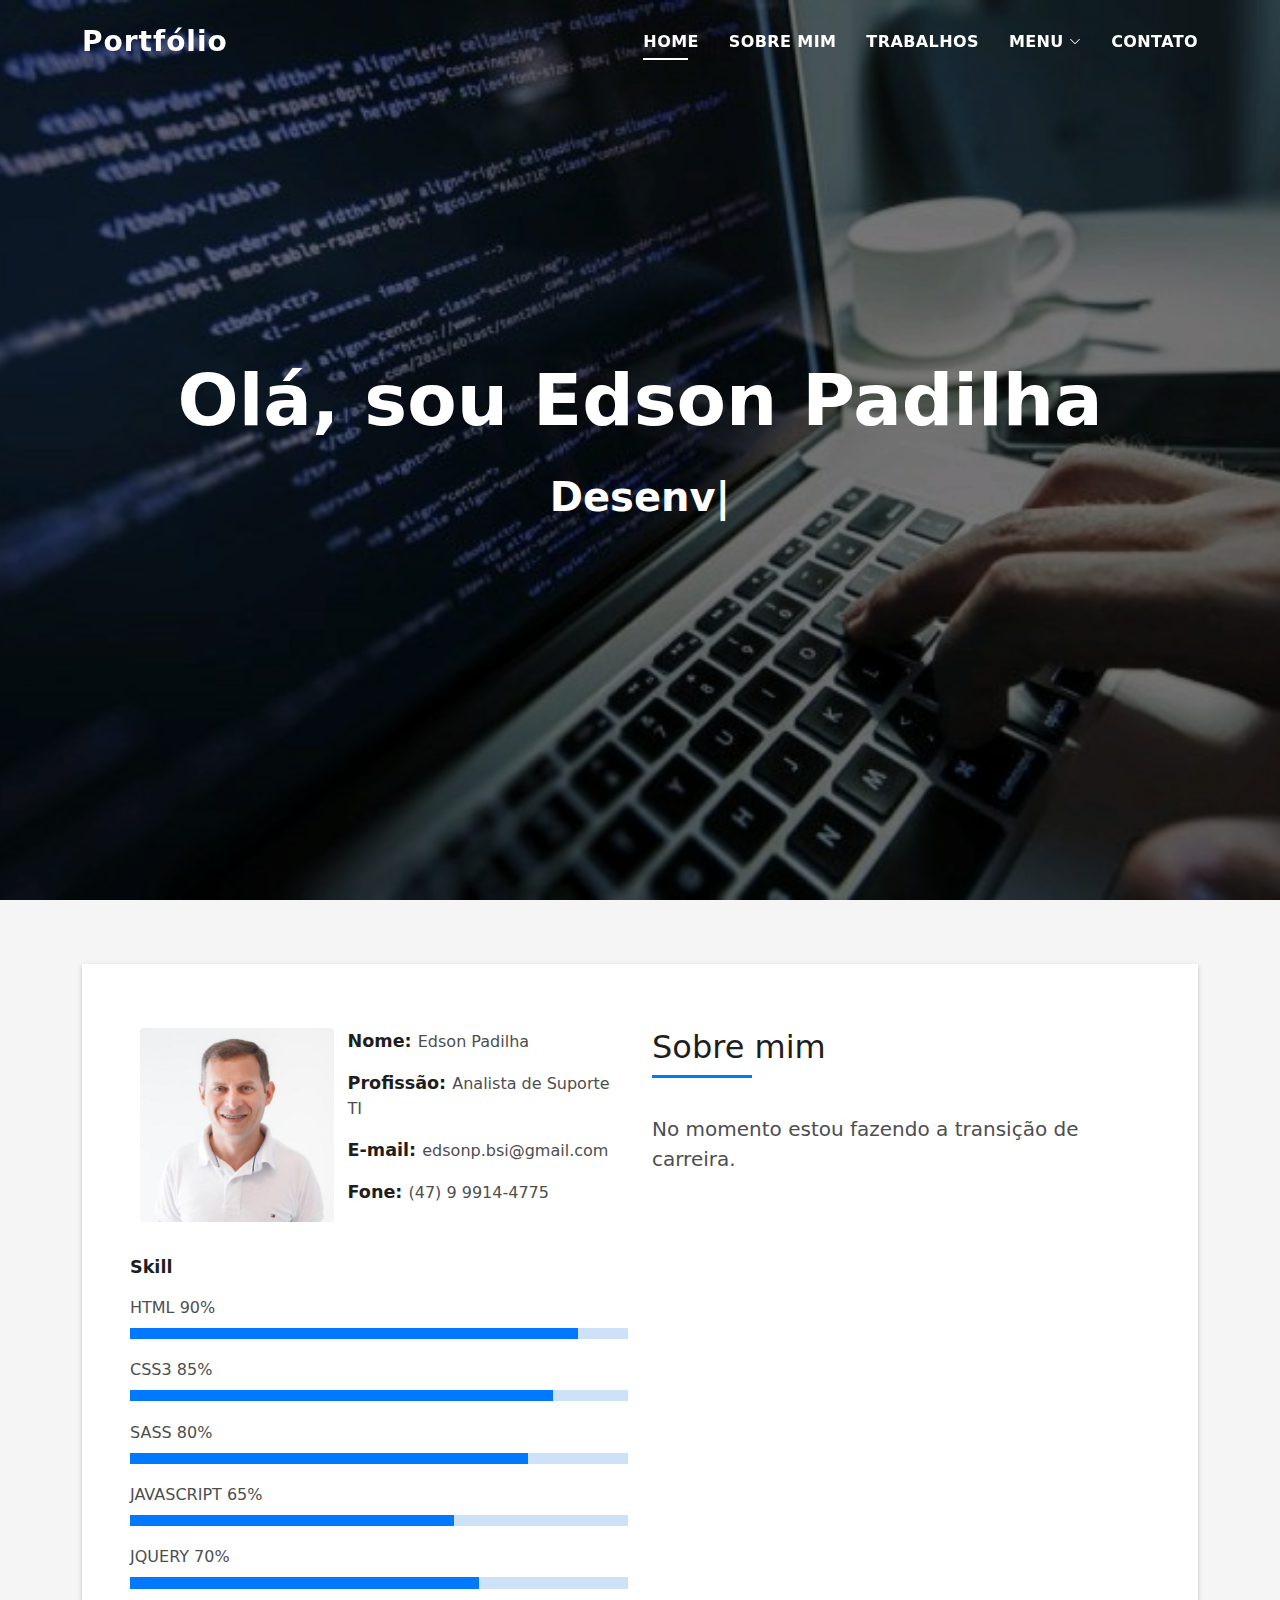
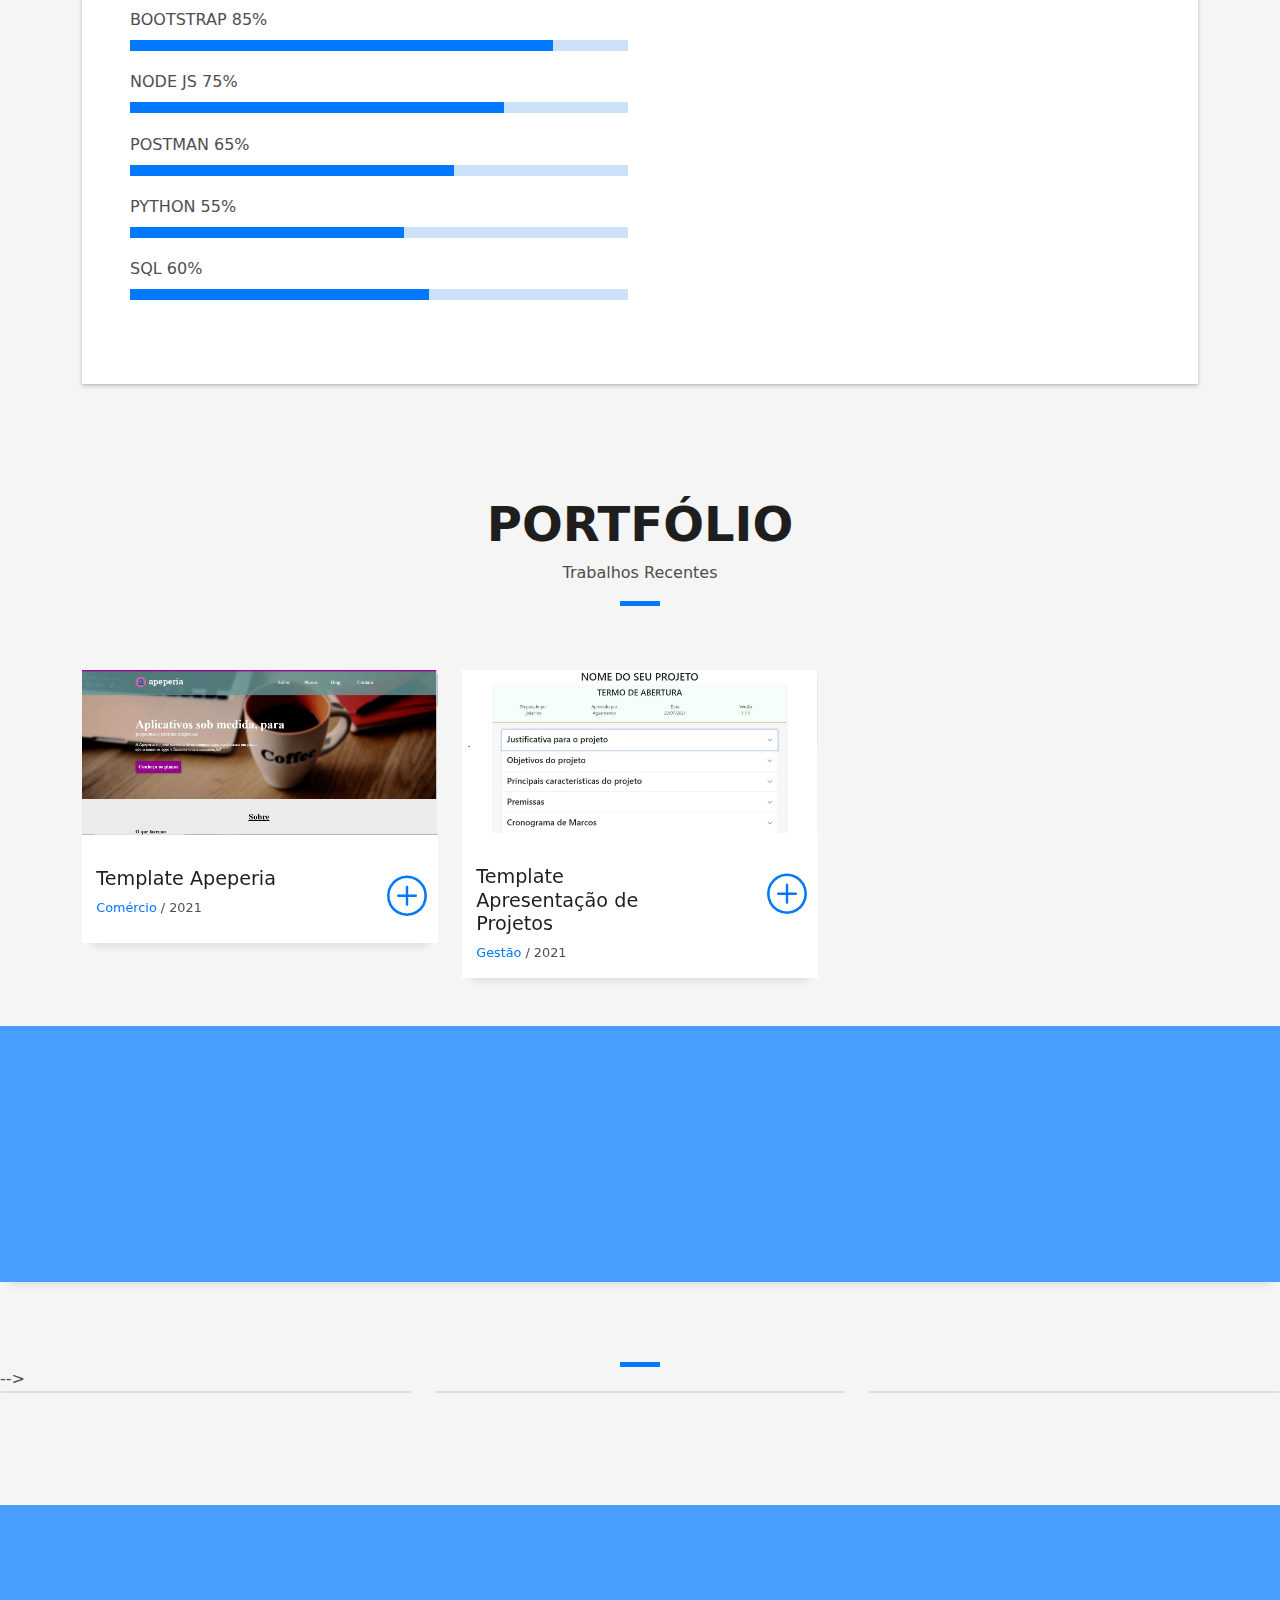
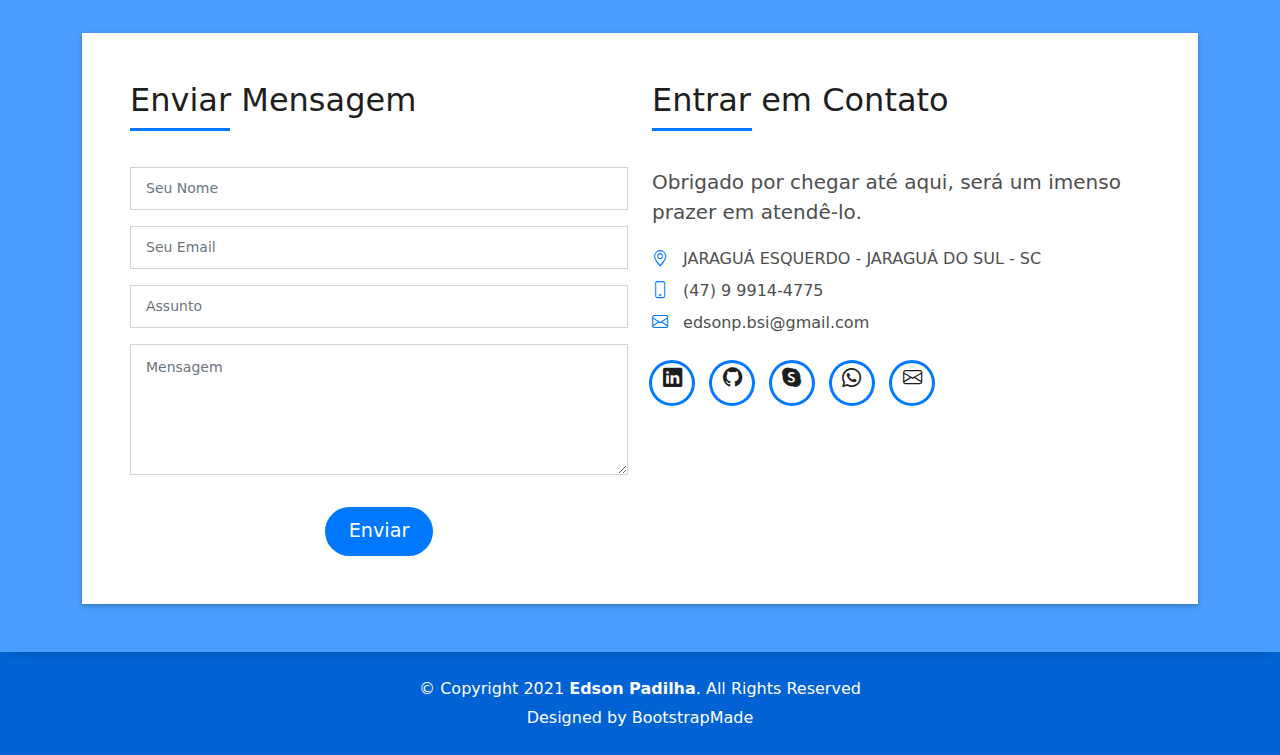
==== commit a52a1266: "Retirando tags de comentários que poluiram a página" ====
--- a/index.html
+++ b/index.html
@@ -524,7 +524,7 @@
             <!-- <div class="testimonials-slider swiper-container" data-aos="fade-up" data-aos-delay="100">
               <div class="swiper-wrapper">
 
-                <!-- <div class="swiper-slide">
+                <!-<div class="swiper-slide">
                   <div class="testimonial-box">
                     <div class="author-test">
                       <img src="assets/img/testimonial-2.jpg" alt="" class="rounded-circle b-shadow-a">
@@ -553,7 +553,7 @@
                 </div>End testimonial item
               </div>
               <div class="swiper-pagination"></div>
-            </div> --> -->
+            </div> --> 
 
             <!-- <div id="testimonial-mf" class="owl-carousel owl-theme">
           
@@ -573,7 +573,7 @@
                 Blog
               </h3>
               <p class="subtitle-a">
-                <!-- Em desenvolvimento -->
+                Em desenvolvimento -->
               </p>
               <div class="line-mf"></div>
             </div>
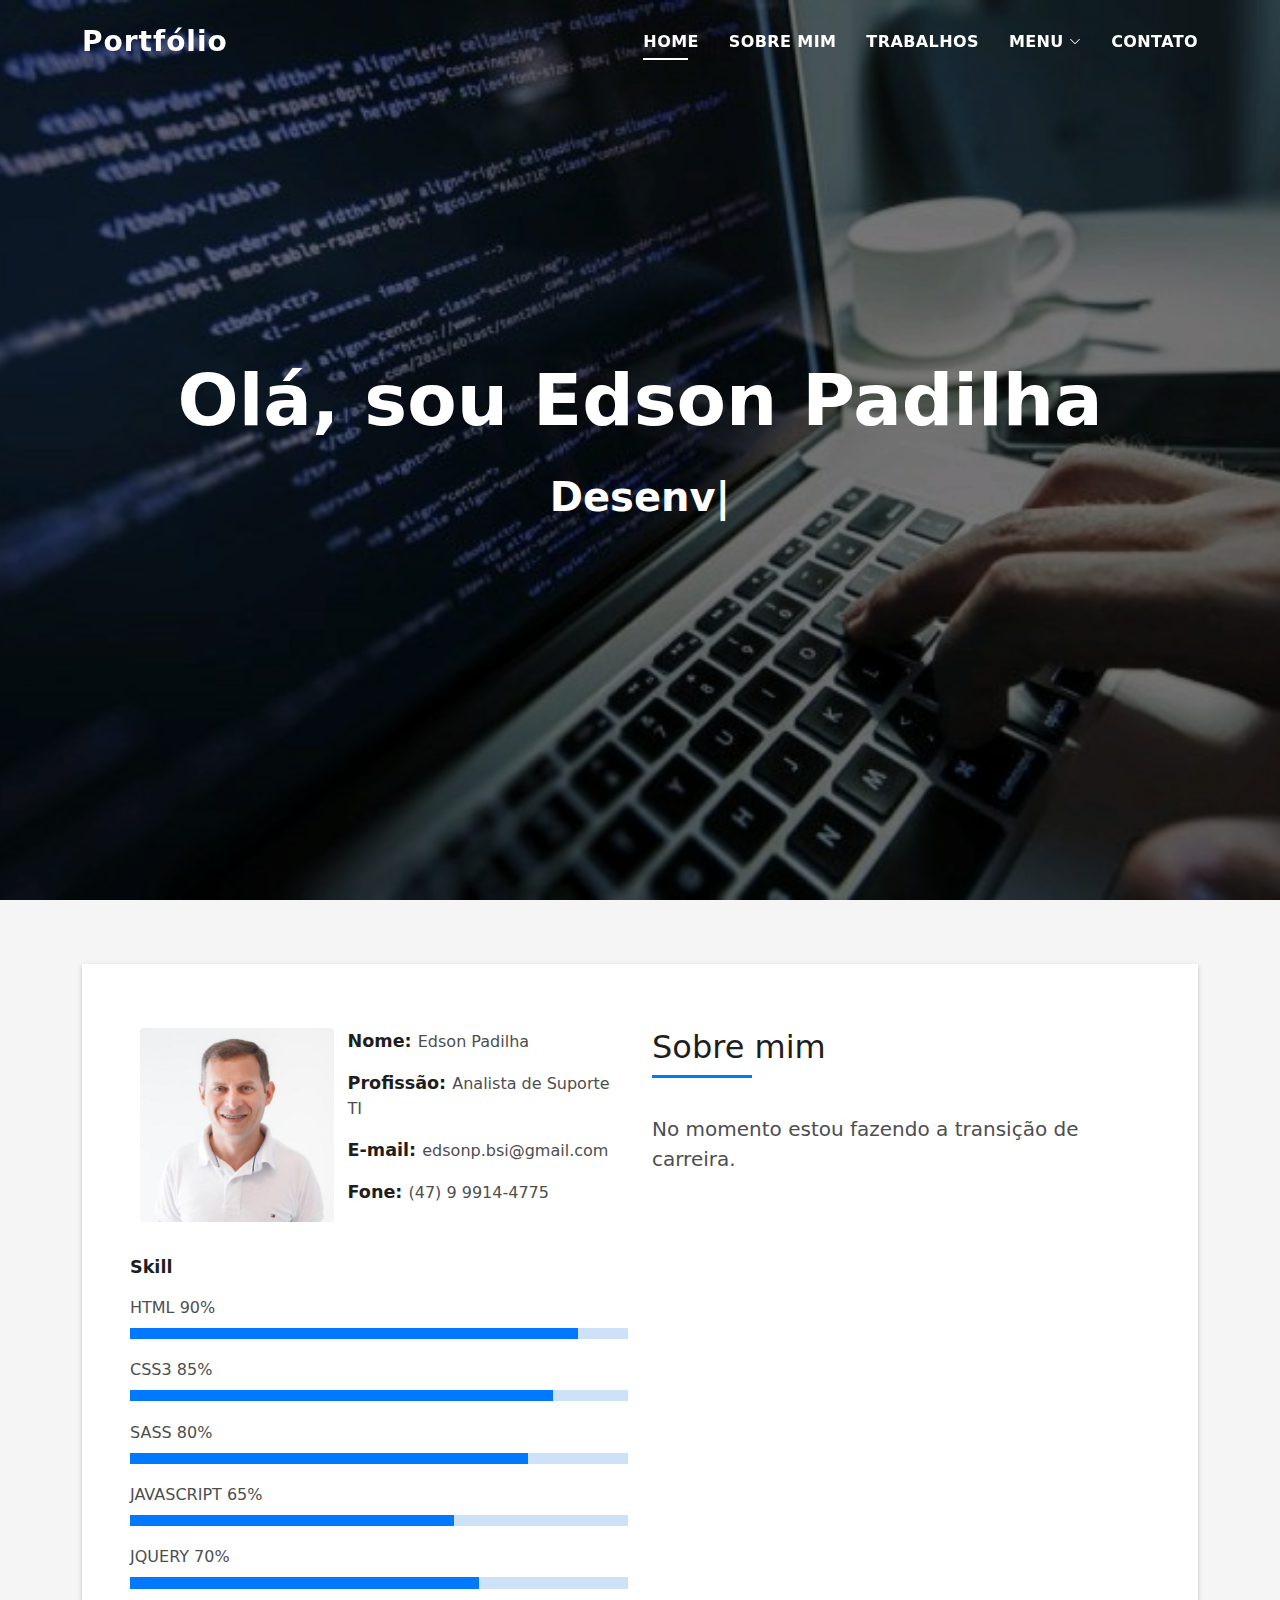
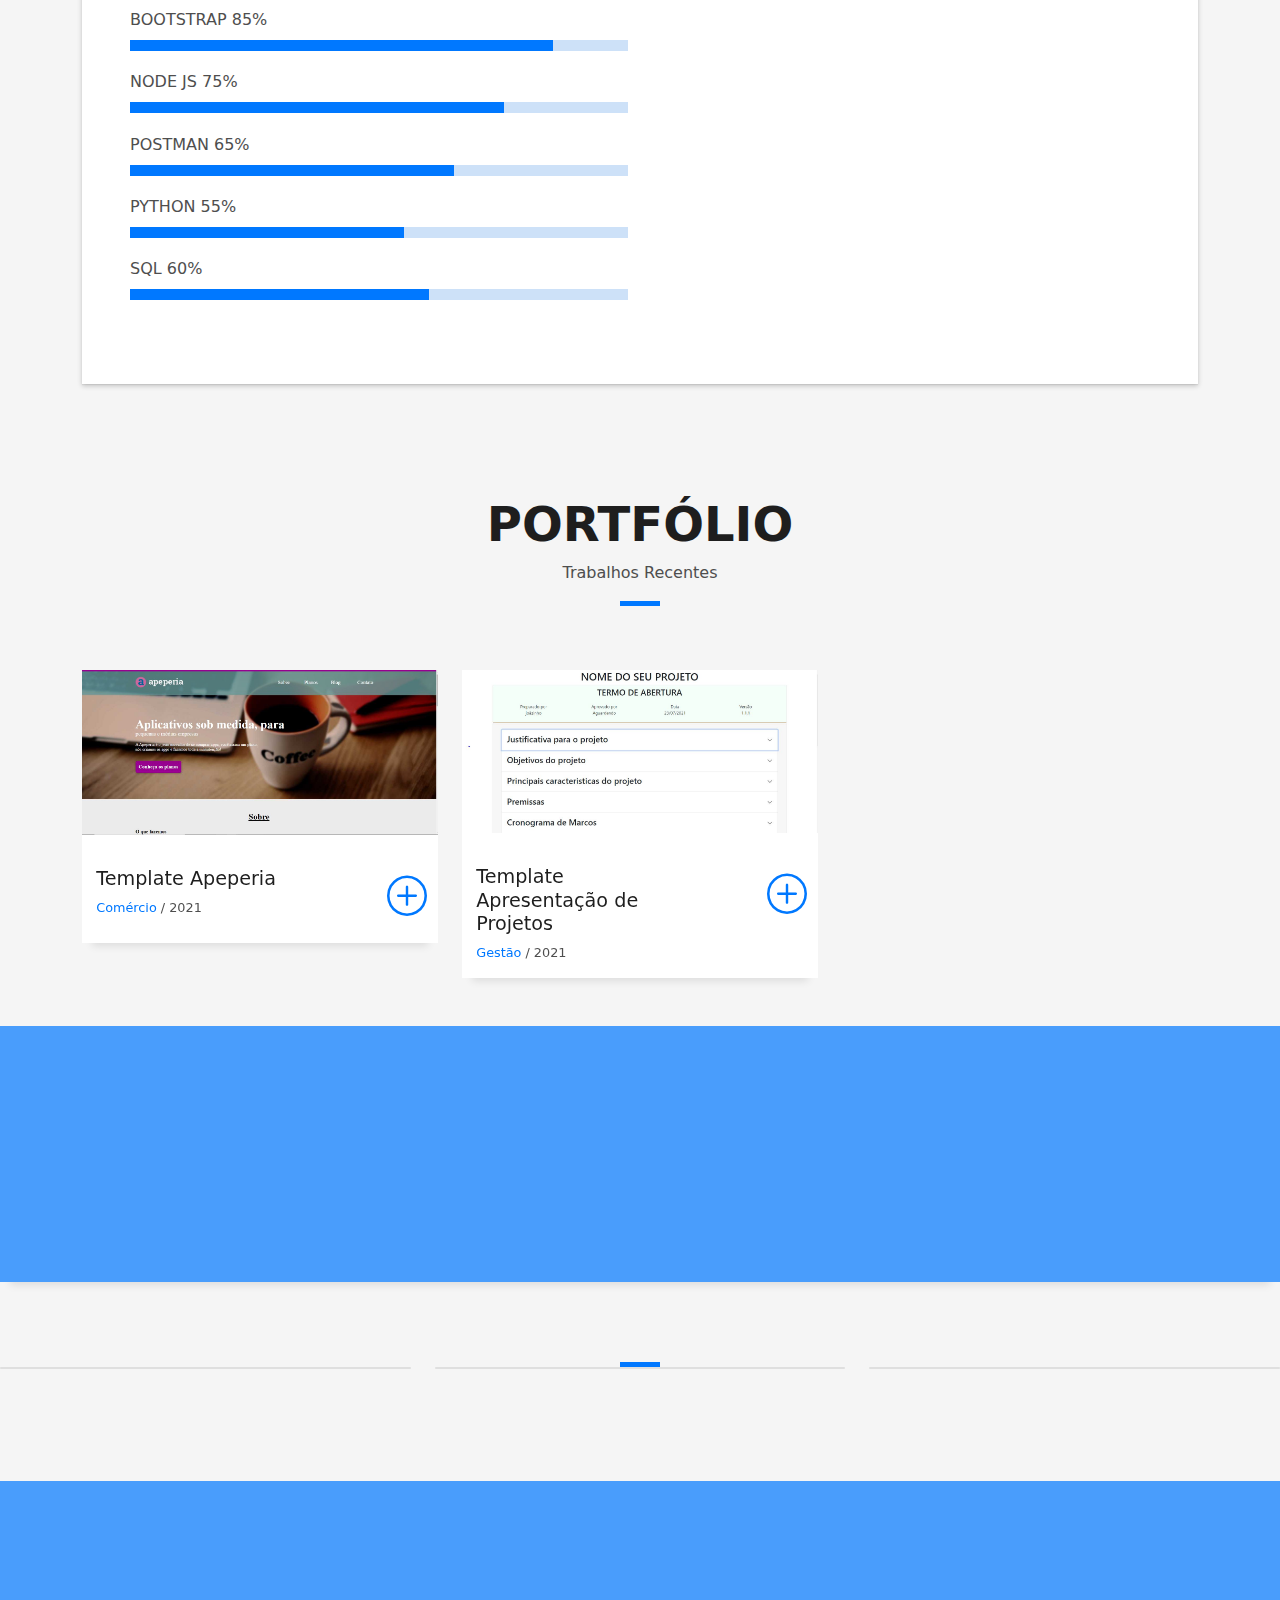
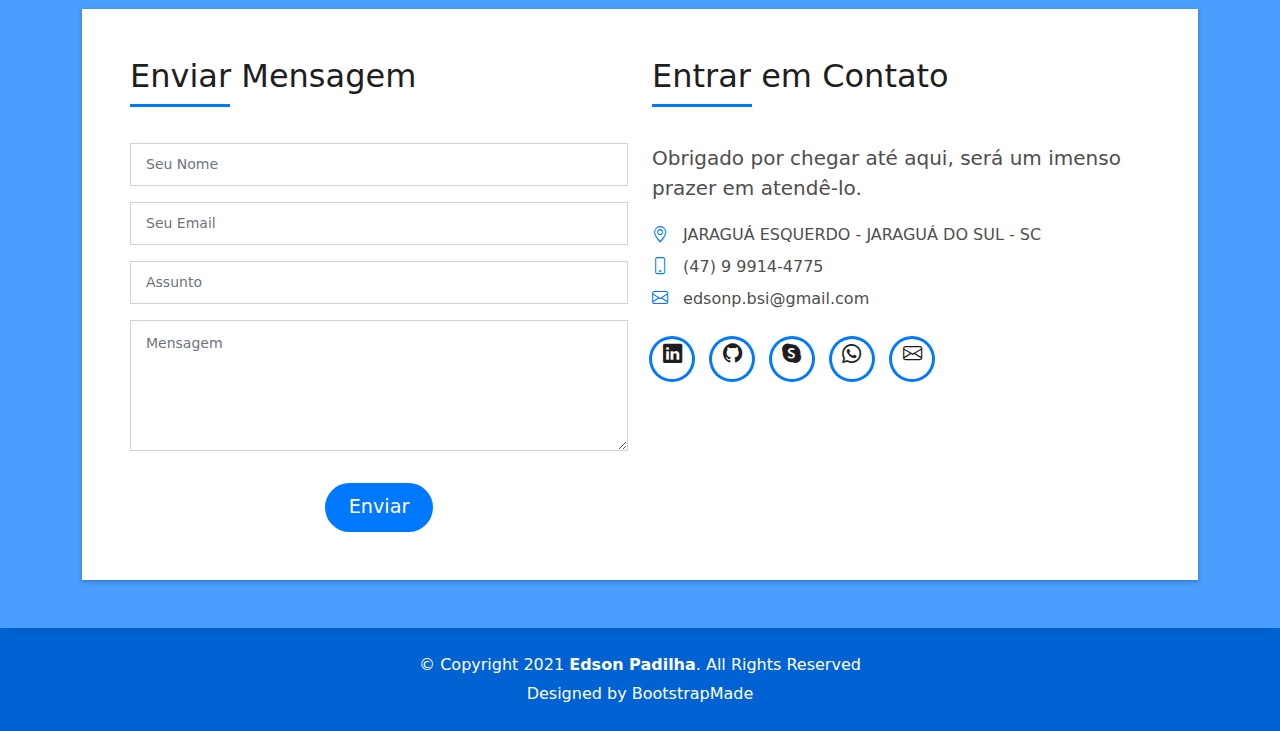
==== commit ebb0dd9f: "Resolvendo conflito" ====
--- a/index.html
+++ b/index.html
@@ -578,7 +578,7 @@
               <div class="line-mf"></div>
             </div>
           </div>
-        </div> -->
+        </div> 
         <div class="row">
           <div class="col-md-4">
             <div class="card card-blog">
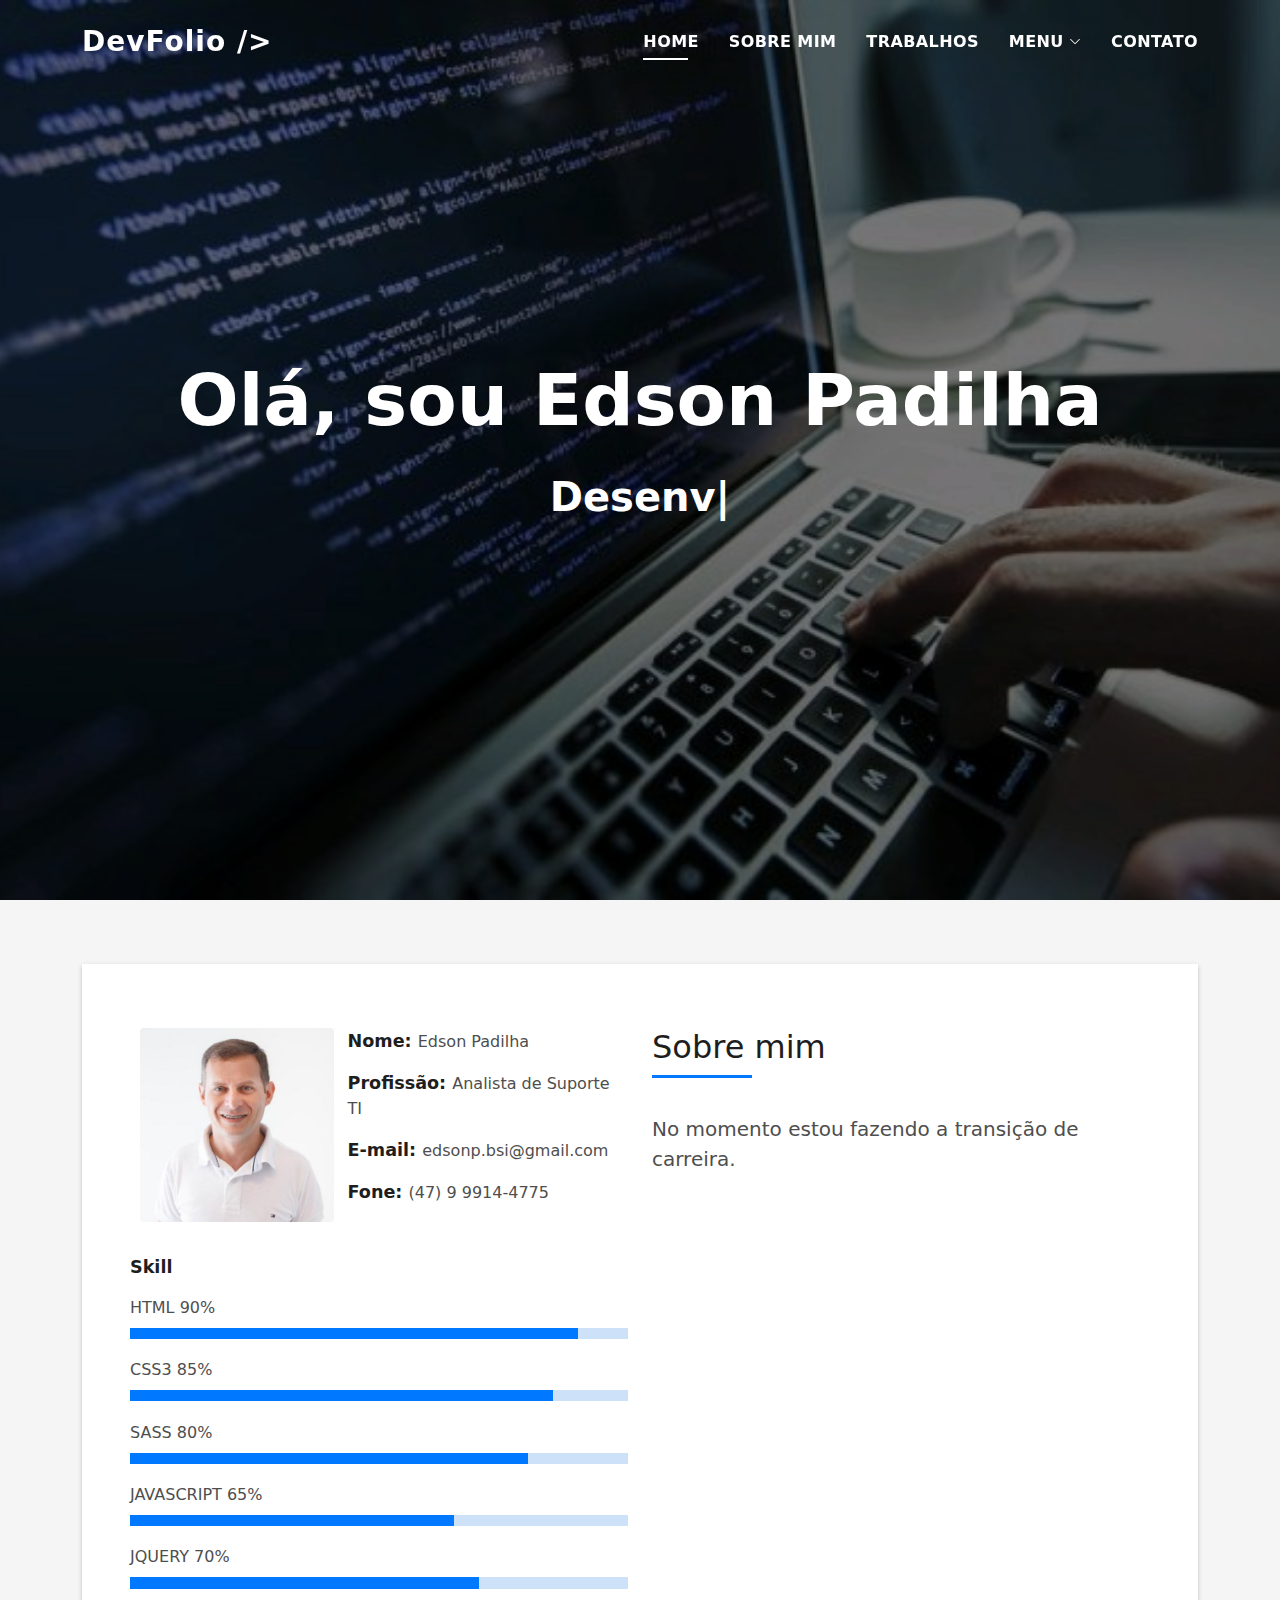
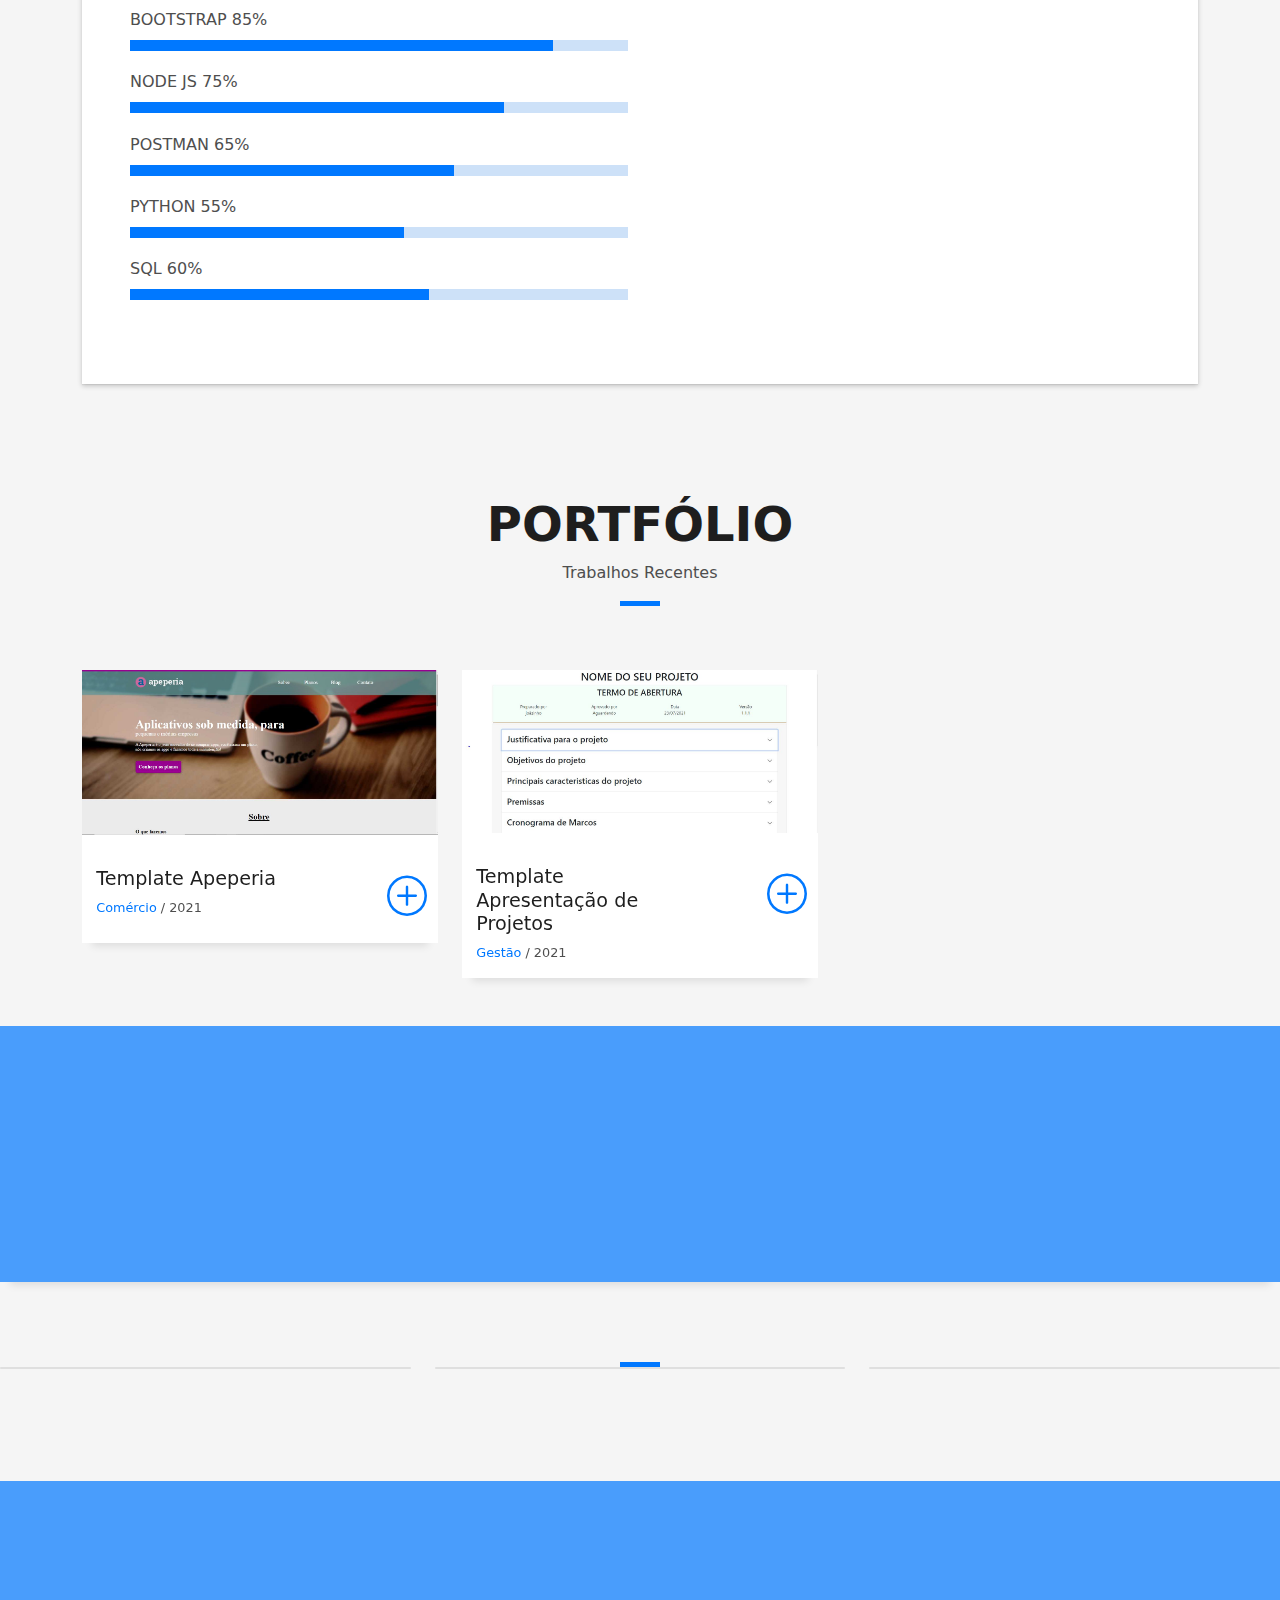
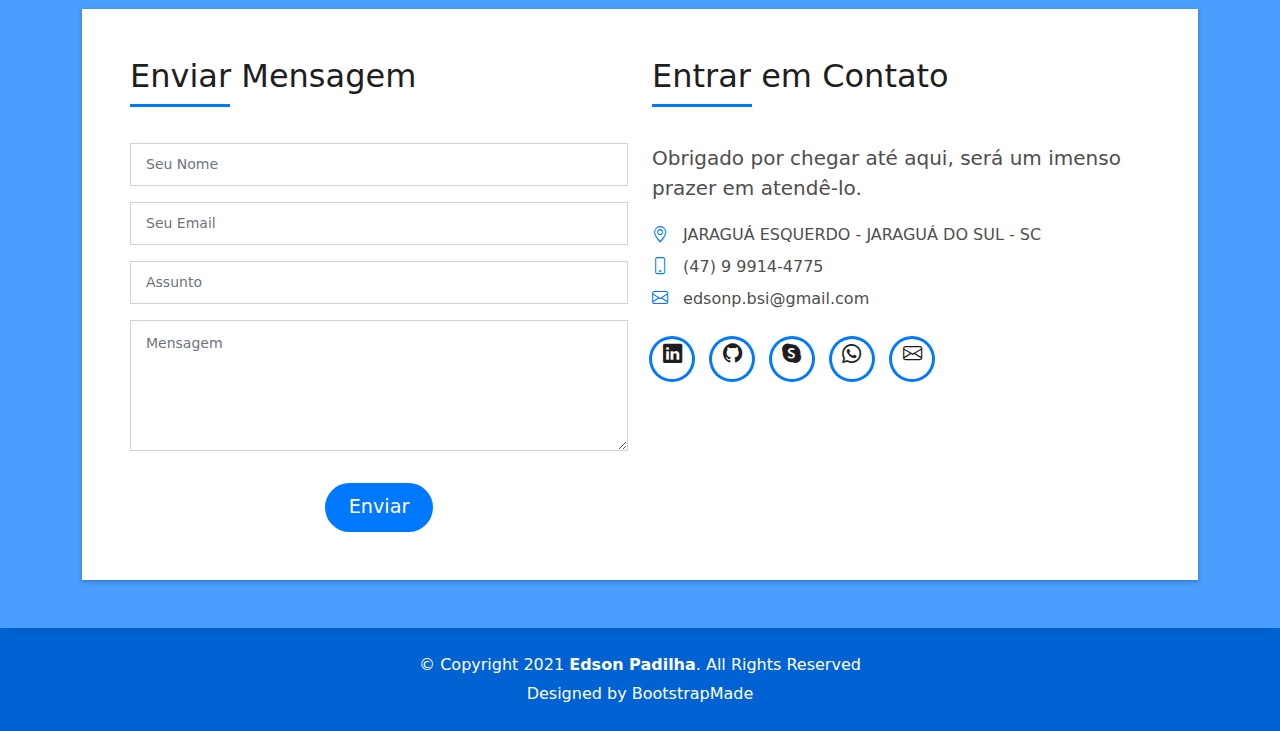
==== commit c39c581c: "Alterado descrição" ====
--- a/index.html
+++ b/index.html
@@ -36,7 +36,7 @@
   <header id="header" class="fixed-top">
     <div class="container d-flex align-items-center justify-content-between">
 
-      <h1 class="logo"><a href="index.html">Portfólio</a></h1>
+      <h1 class="logo"><a href="index.html"> DevFolio /></h1>
       <!-- Uncomment below if you prefer to use an image logo -->
       <!-- <a href="index.html" class="logo"><img src="assets/img/logo.png" alt="" class="img-fluid"></a>-->
 
@@ -81,7 +81,7 @@
           <!--<p class="display-6 color-d">Hello, world!</p>-->
           <h1 class="hero-title mb-4">Olá, sou Edson Padilha</h1>
           <p class="hero-subtitle"><span class="typed"
-              data-typed-items="Desenvolvedor Front-End, Estudante Full Stack na Proway"></span></p>
+              data-typed-items="Desenvolvedor Full Stack"></span></p>
           <!-- <p class="pt-3"><a class="btn btn-primary btn js-scroll px-4" href="#about" role="button">Learn More</a></p> -->
         </div>
       </div>
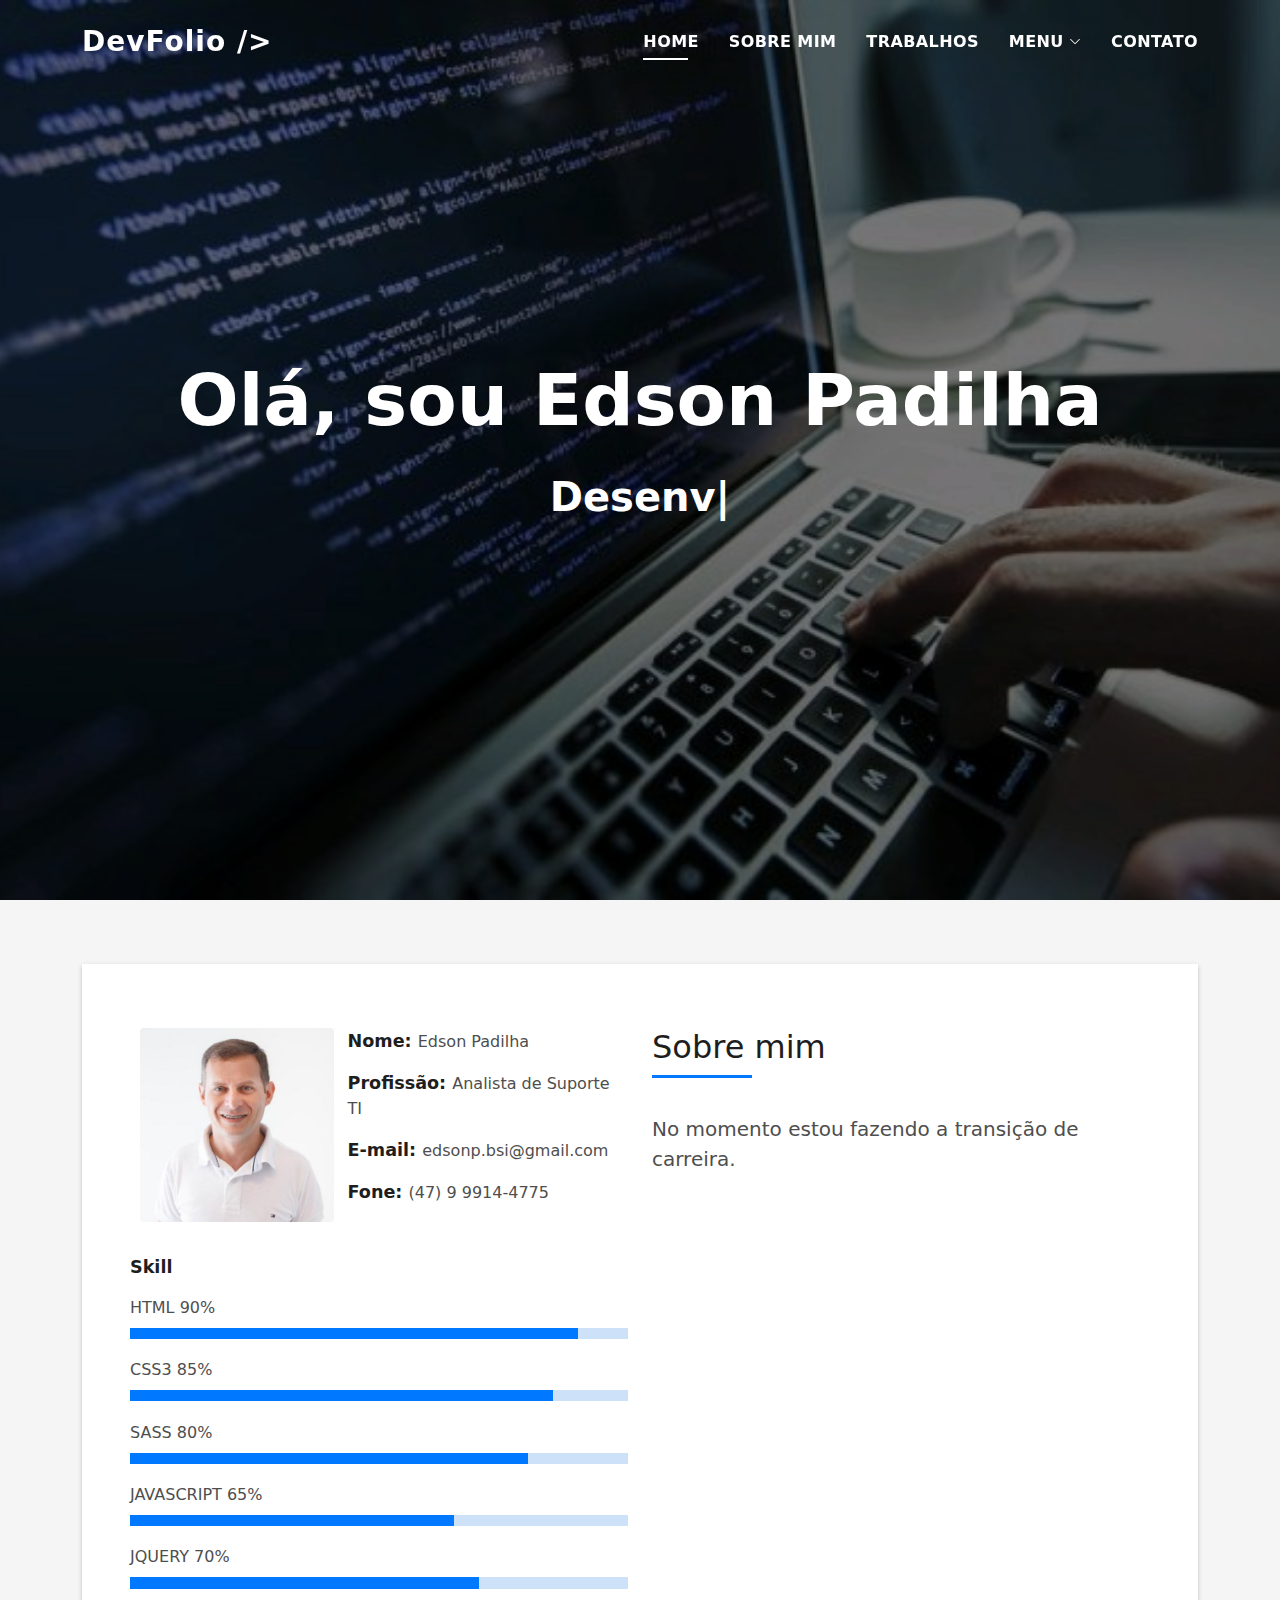
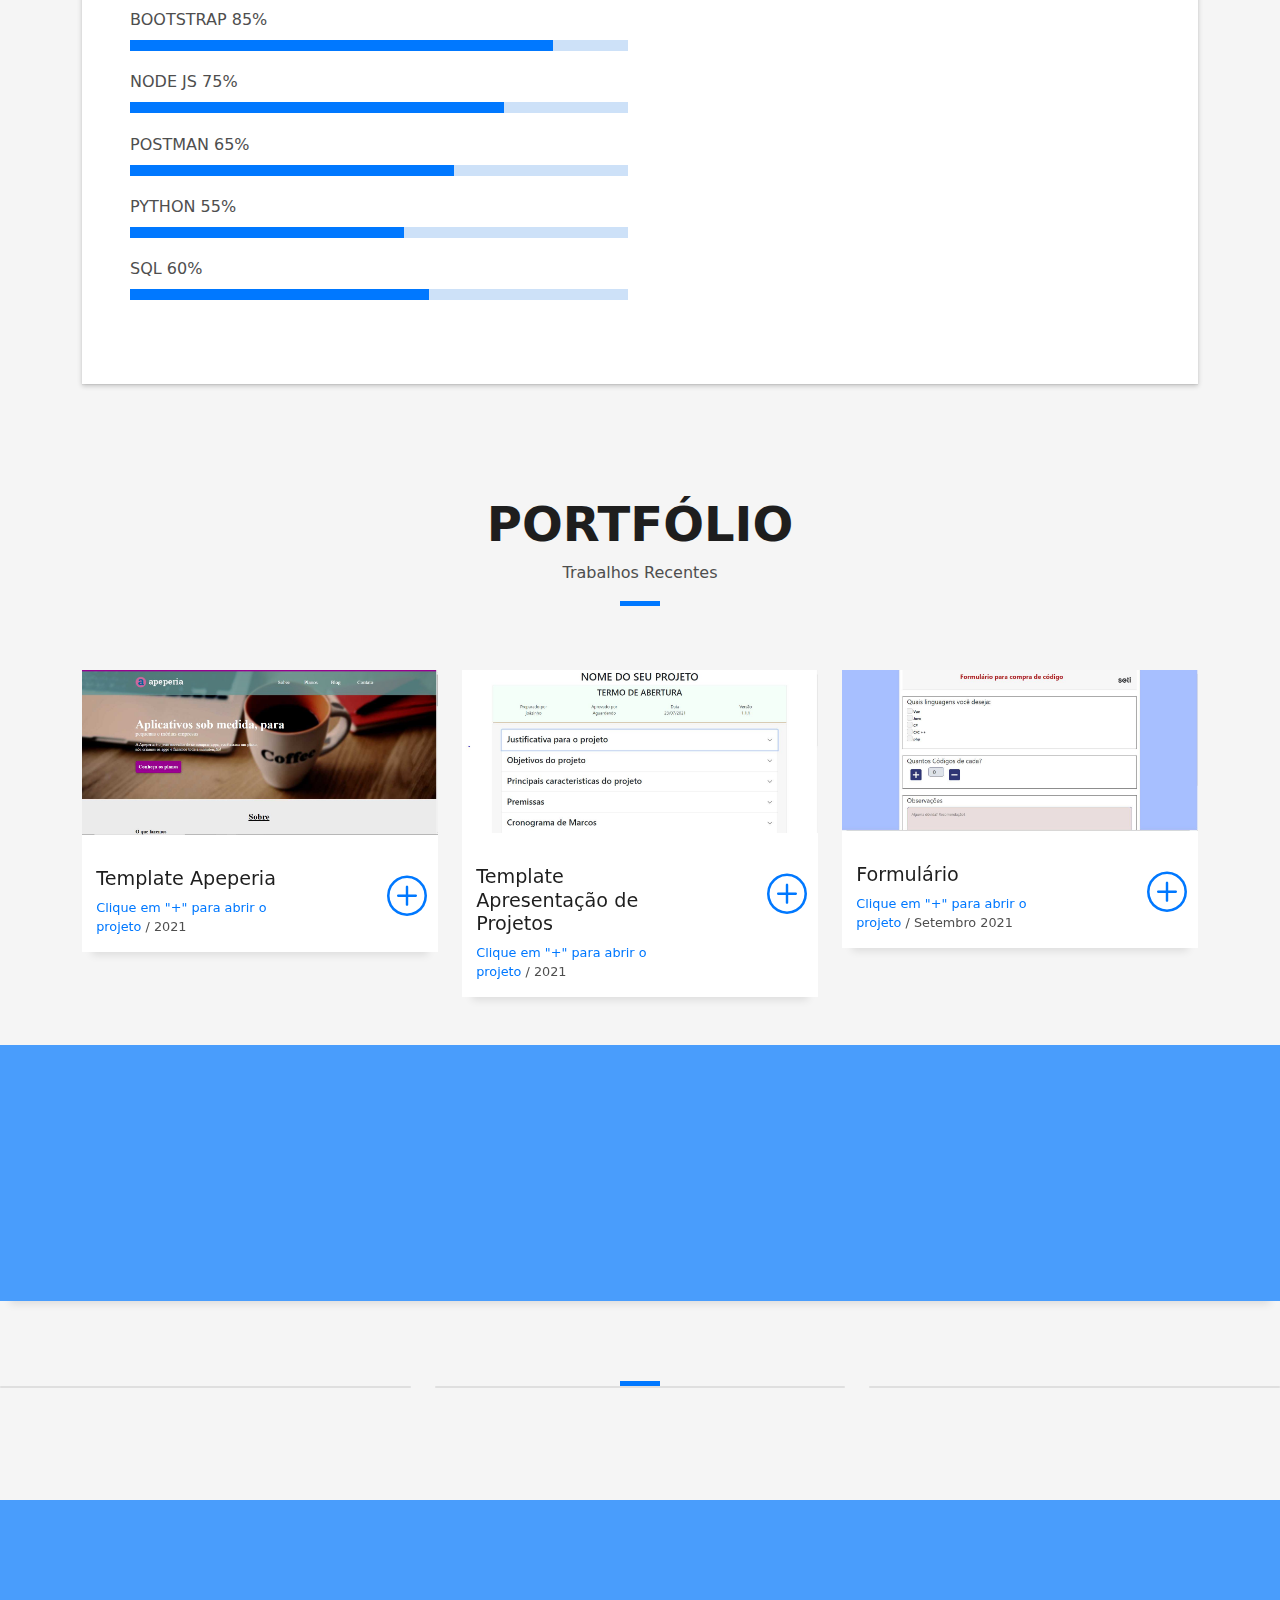
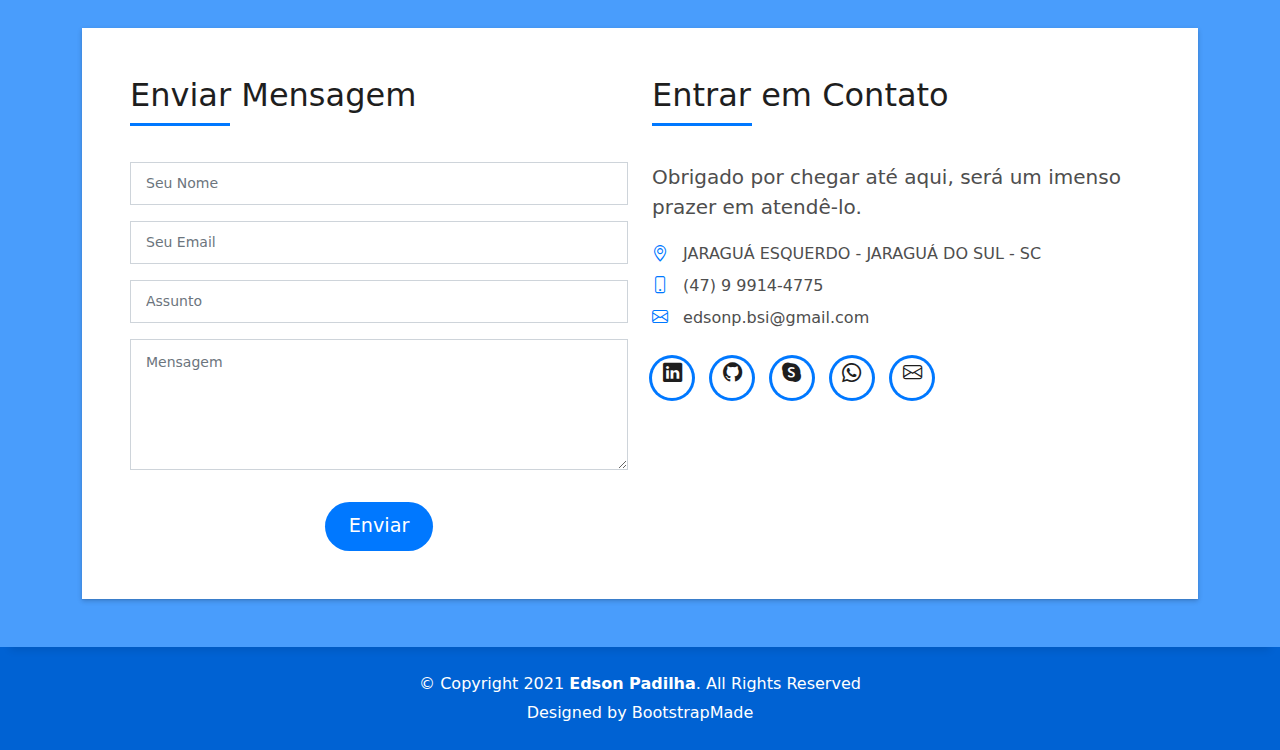
==== commit 3d4b3671: "Subindo pasta do projeto" ====
--- a/index.html
+++ b/index.html
@@ -377,12 +377,12 @@
                   <div class="col-sm-8">
                     <h2 class="w-title">Template Apeperia</h2>
                     <div class="w-more">
-                      <span class="w-ctegory">Comércio</span> / <span class="w-date">2021</span>
+                      <span class="w-ctegory">Clique em "+" para abrir o projeto</span> / <span class="w-date">2021</span>
                     </div>
                   </div>
                   <div class="col-sm-4">
                     <div class="w-like">
-                      <a href="projetos/front_end/Tema_Apeperia/apeperia.html"target="_blank"> <span class="bi bi-plus-circle"></span></a>
+                      <a href="../projetos/front_end/Tema_Apeperia/apeperia.html"target="_blank"> <span class="bi bi-plus-circle"></span></a>
                     </div>
                   </div>
                 </div>
@@ -401,41 +401,41 @@
                   <div class="col-sm-8">
                     <h2 class="w-title">Template Apresentação de Projetos</h2>
                     <div class="w-more">
-                      <span class="w-ctegory">Gestão</span> / <span class="w-date">2021</span>
+                      <span class="w-ctegory">Clique em "+" para abrir o projeto</span> / <span class="w-date">2021</span>
                     </div>
                   </div>
                   <div class="col-sm-4">
                     <div class="w-like">
-                      <a href="projetos/front_end/Requisitos_Projetos/projeto.html"target="_blank"> <span class="bi bi-plus-circle"></span></a>
-                    </div>
-                  </div>
-                </div>
-              </div>
-            </div>
-          </div>
-          <div class="col-md-4">
-            <!-- <div class="work-box">
-              <a href="assets/img/work-3.jpg" data-gallery="portfolioGallery" class="portfolio-lightbox">
+                      <a href="../projetos/front_end/Requisitos_Projetos/projeto.html" target="_blank"> <span class="bi bi-plus-circle"></span></a>
+                    </div>
+                  </div>
+                </div>
+              </div>
+            </div>
+          </div>
+          <div class="col-md-4">
+            <div class="work-box">
+              <a href="assets/img/Desafio_1_Seti.JPG" data-gallery="portfolioGallery" class="portfolio-lightbox">
                 <div class="work-img">
-                  <img src="assets/img/work-3.jpg" alt="" class="img-fluid">
+                  <img src="assets/img/Desafio_1_Seti.JPG" alt="" class="img-fluid">
                 </div>
               </a>
               <div class="work-content">
                 <div class="row">
                   <div class="col-sm-8">
-                    <h2 class="w-title">Em desenvolvimento</h2>
+                    <h2 class="w-title">Formulário</h2>
                     <div class="w-more">
-                      <span class="w-ctegory">Em desenvolvimento</span> / <span class="w-date">Data</span>
+                      <span class="w-ctegory">Clique em "+" para abrir o projeto</span> / <span class="w-date">Setembro 2021</span>
                     </div>
                   </div>
                   <div class="col-sm-4">
                     <div class="w-like">
-                      <a href="portfolio-details.html"> <span class="bi bi-plus-circle"></span></a>
-                    </div>
-                  </div>
-                </div>
-              </div>
-            </div> -->
+                      <a href="../projetos/front_end/Formulario_Seti/index.html" target="_blank"> <span class="bi bi-plus-circle"></span></a>
+                    </div>
+                  </div>
+                </div>
+              </div>
+            </div> 
           </div>
           <div class="col-md-4">
             <!-- <div class="work-box">
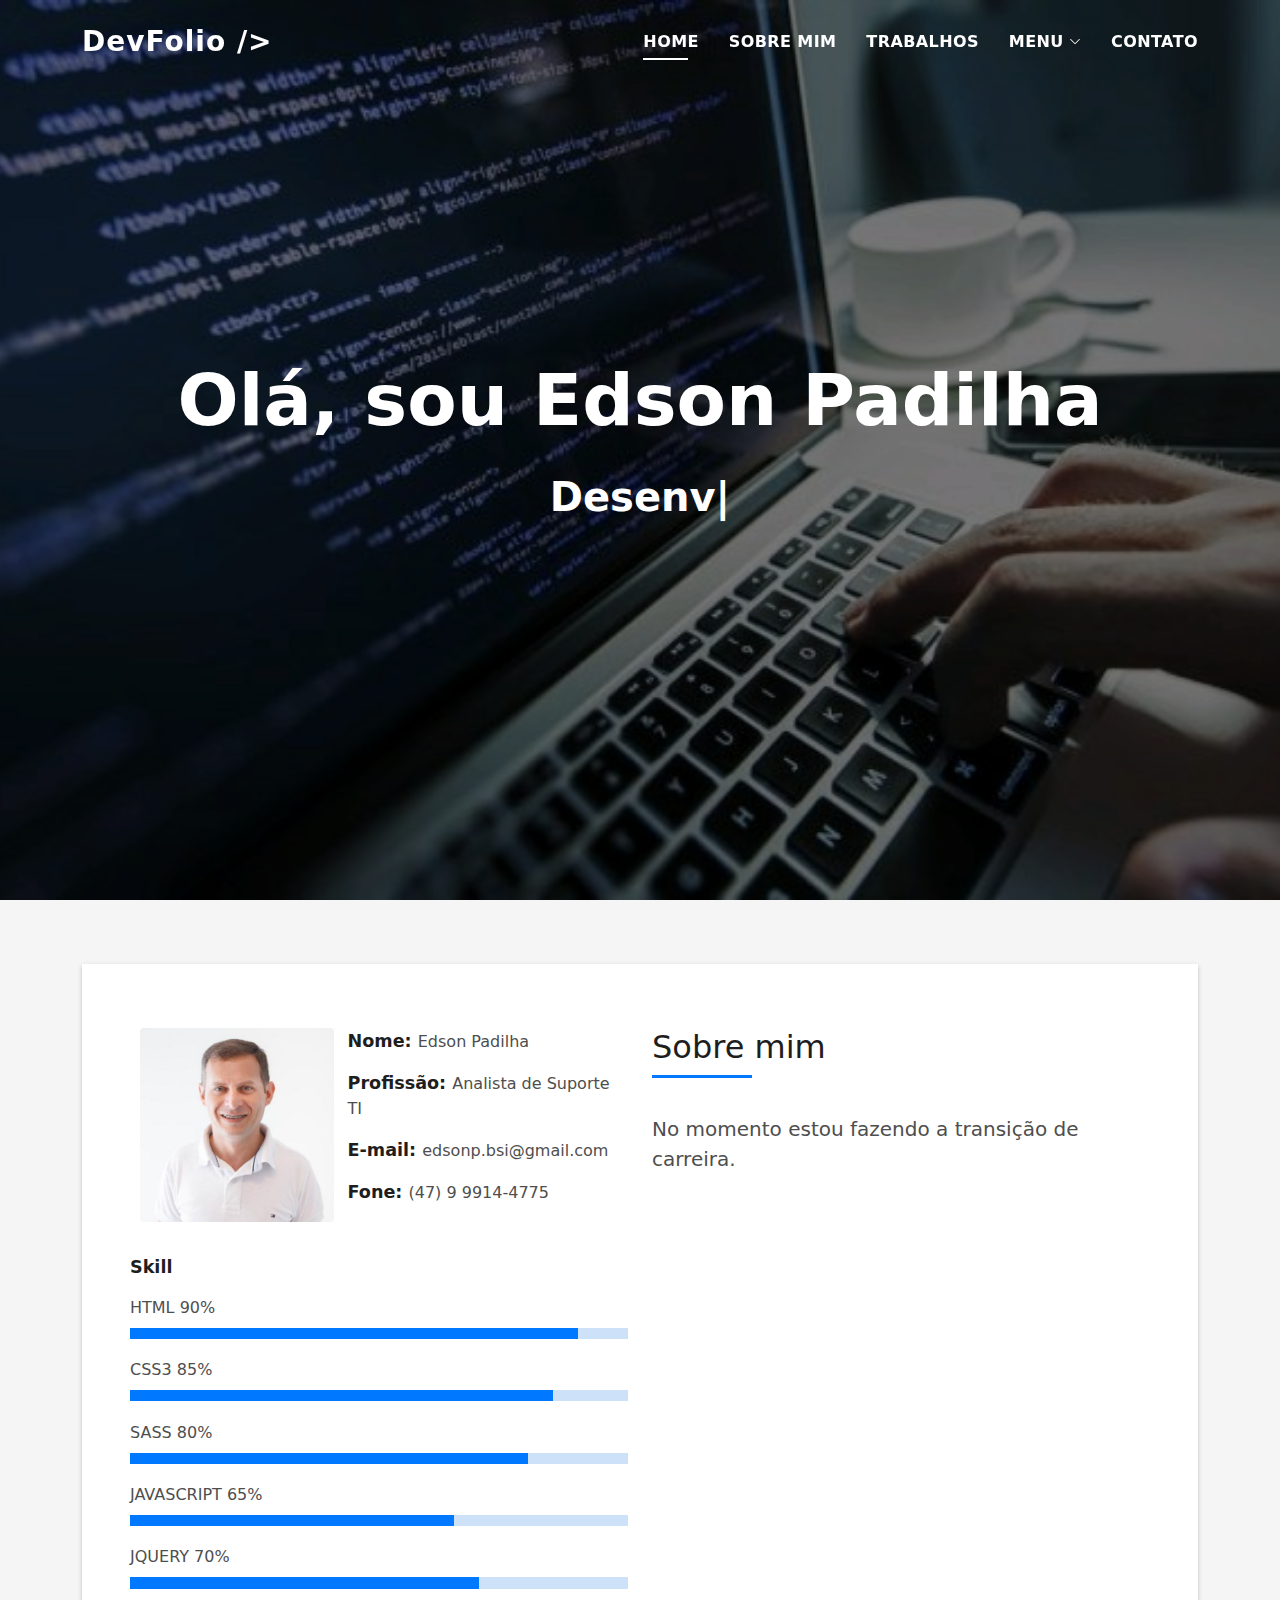
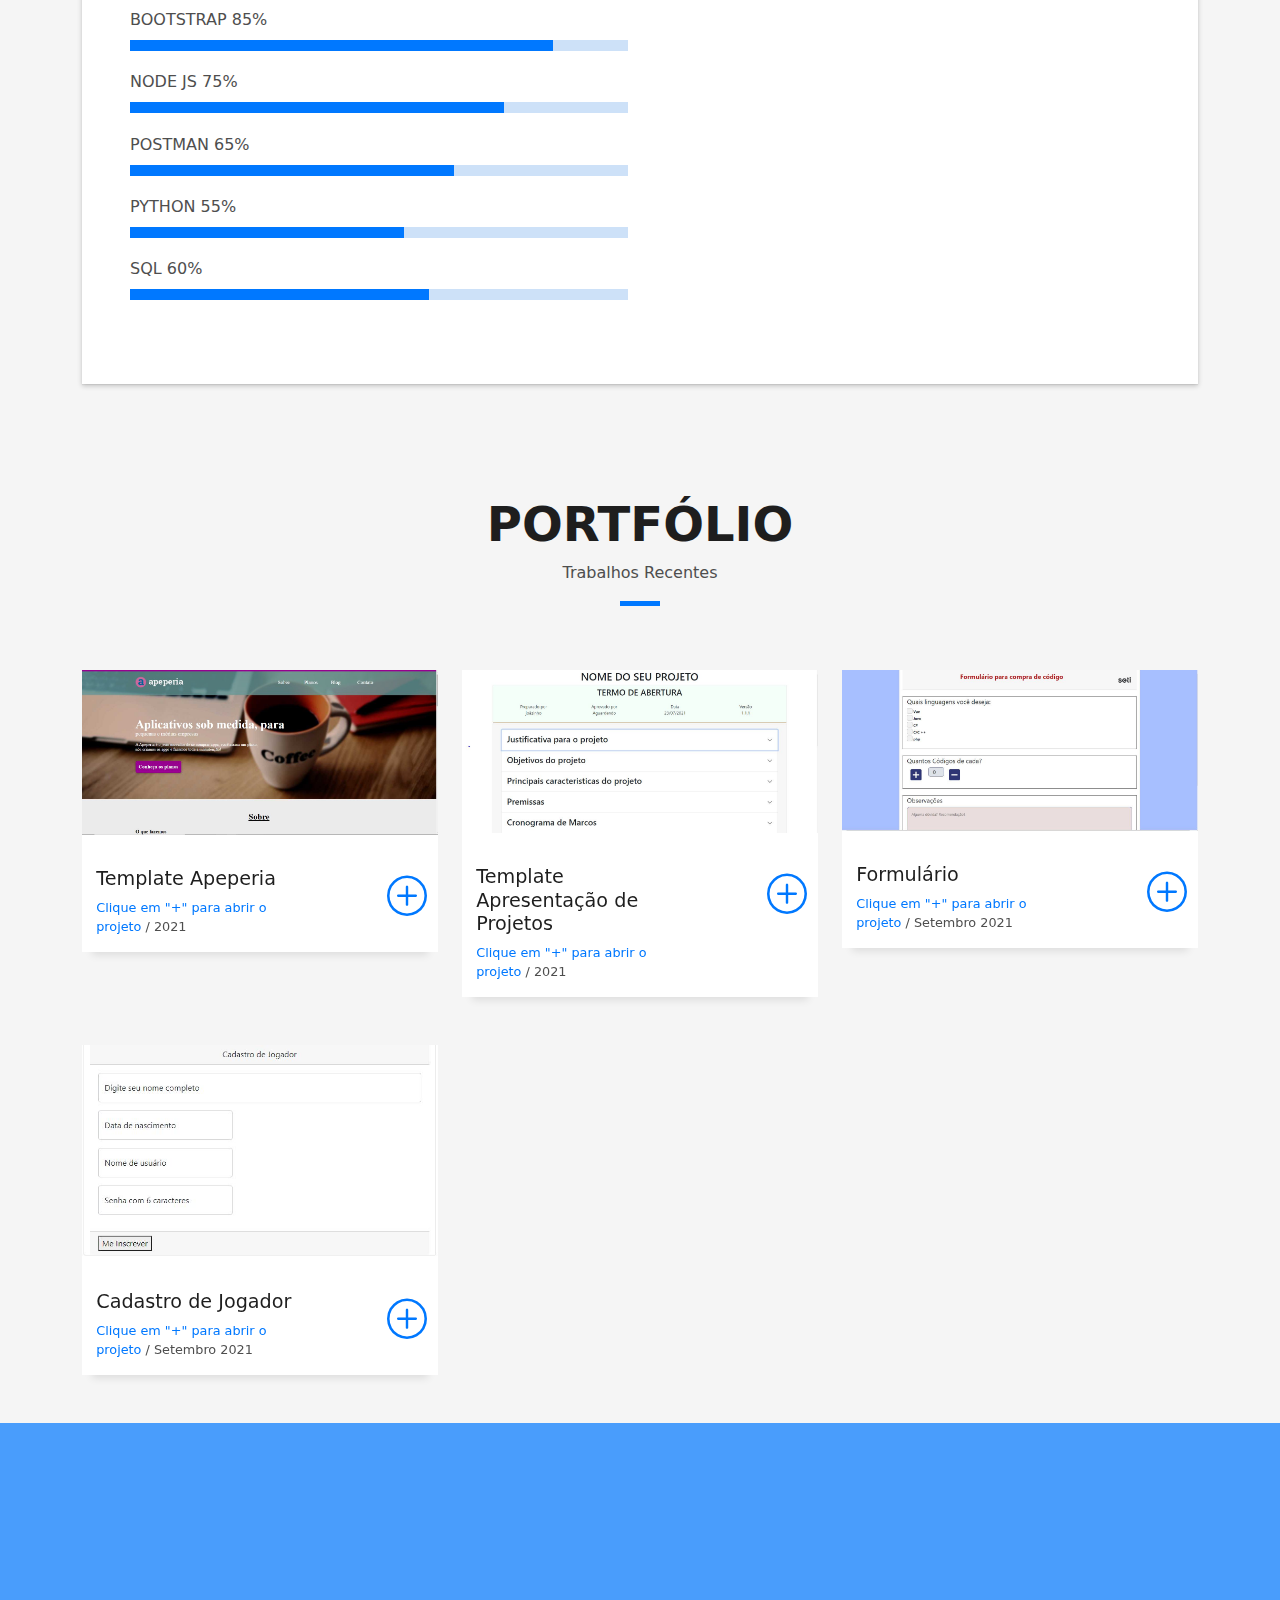
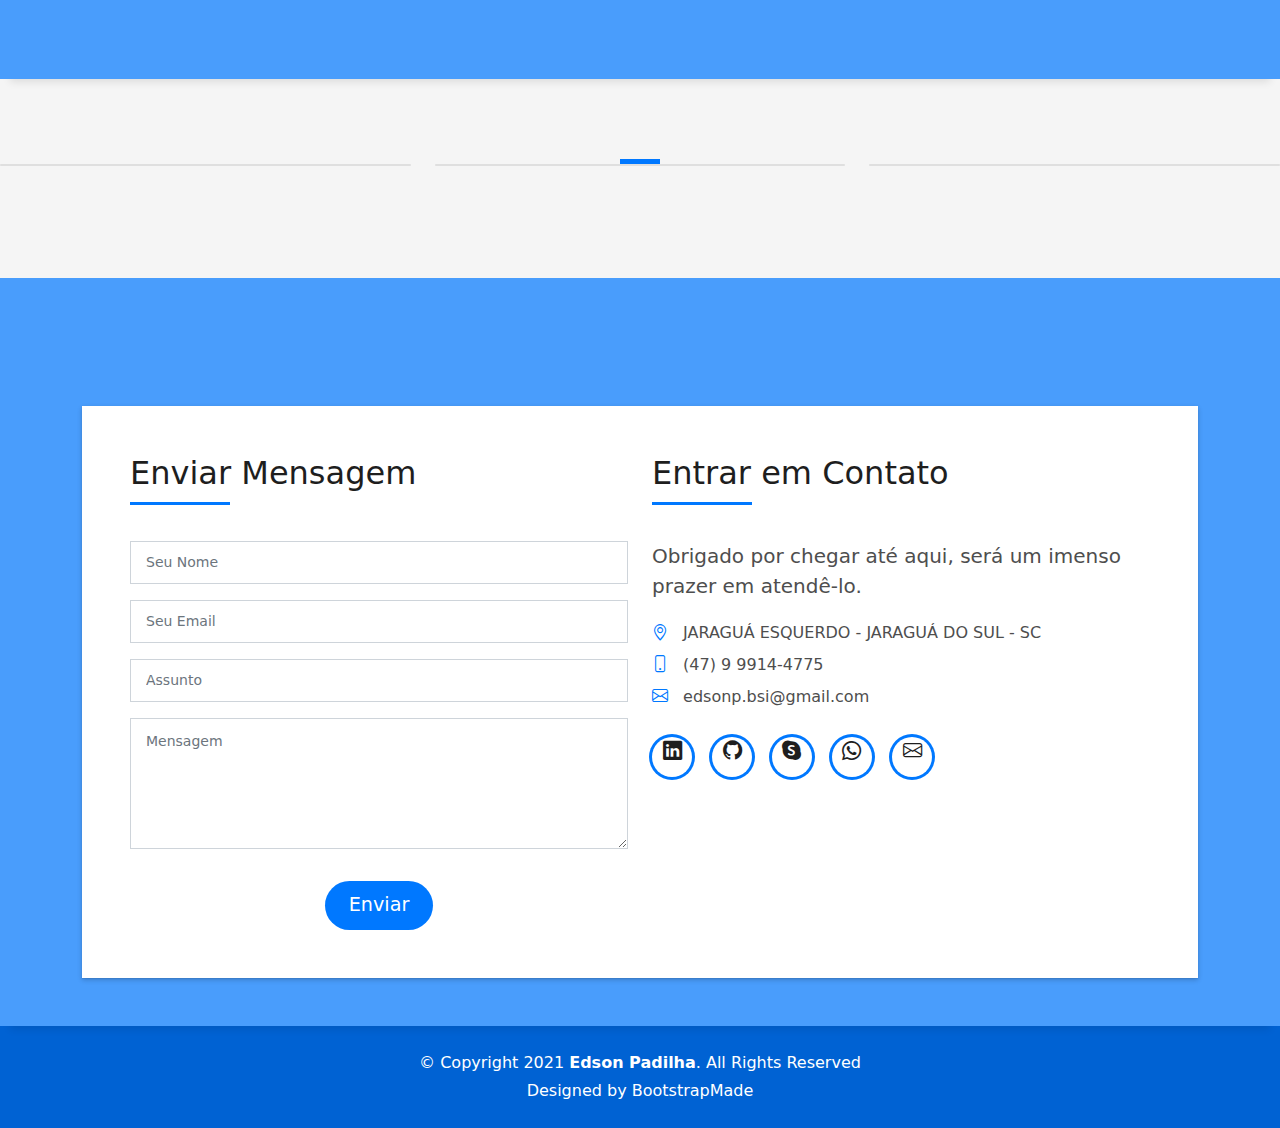
==== commit 47d62a94: "Desafio 2" ====
--- a/index.html
+++ b/index.html
@@ -438,28 +438,28 @@
             </div> 
           </div>
           <div class="col-md-4">
-            <!-- <div class="work-box">
-              <a href="assets/img/work-4.jpg" data-gallery="portfolioGallery" class="portfolio-lightbox">
+            <div class="work-box">
+              <a href="../assets/img/DesafioFormularioJogador.JPG" data-gallery="portfolioGallery" class="portfolio-lightbox">
                 <div class="work-img">
-                  <img src="assets/img/work-4.jpg" alt="" class="img-fluid">
+                  <img src="../assets/img/DesafioFormularioJogador.JPG" alt="" class="img-fluid">
                 </div>
               </a>
               <div class="work-content">
                 <div class="row">
                   <div class="col-sm-8">
-                    <h2 class="w-title"> Em desenvolvimento</h2>
+                    <h2 class="w-title">Cadastro de Jogador</h2>
                     <div class="w-more">
-                      <span class="w-ctegory"> Em desenvolvimento</span> / <span class="w-date">Data</span>
+                      <span class="w-ctegory">Clique em "+" para abrir o projeto</span> / <span class="w-date">Setembro 2021</span>
                     </div>
                   </div>
                   <div class="col-sm-4">
                     <div class="w-like">
-                      <a href="portfolio-details.html"> <span class="bi bi-plus-circle"></span></a>
-                    </div>
-                  </div>
-                </div>
-              </div>
-            </div> -->
+                      <a href="../projetos/front_end/Formulario_Jogador/index.html"> <span class="bi bi-plus-circle"></span></a>
+                    </div>
+                  </div>
+                </div>
+              </div>
+            </div> 
           </div>
           <div class="col-md-4">
             <!-- <div class="work-box">
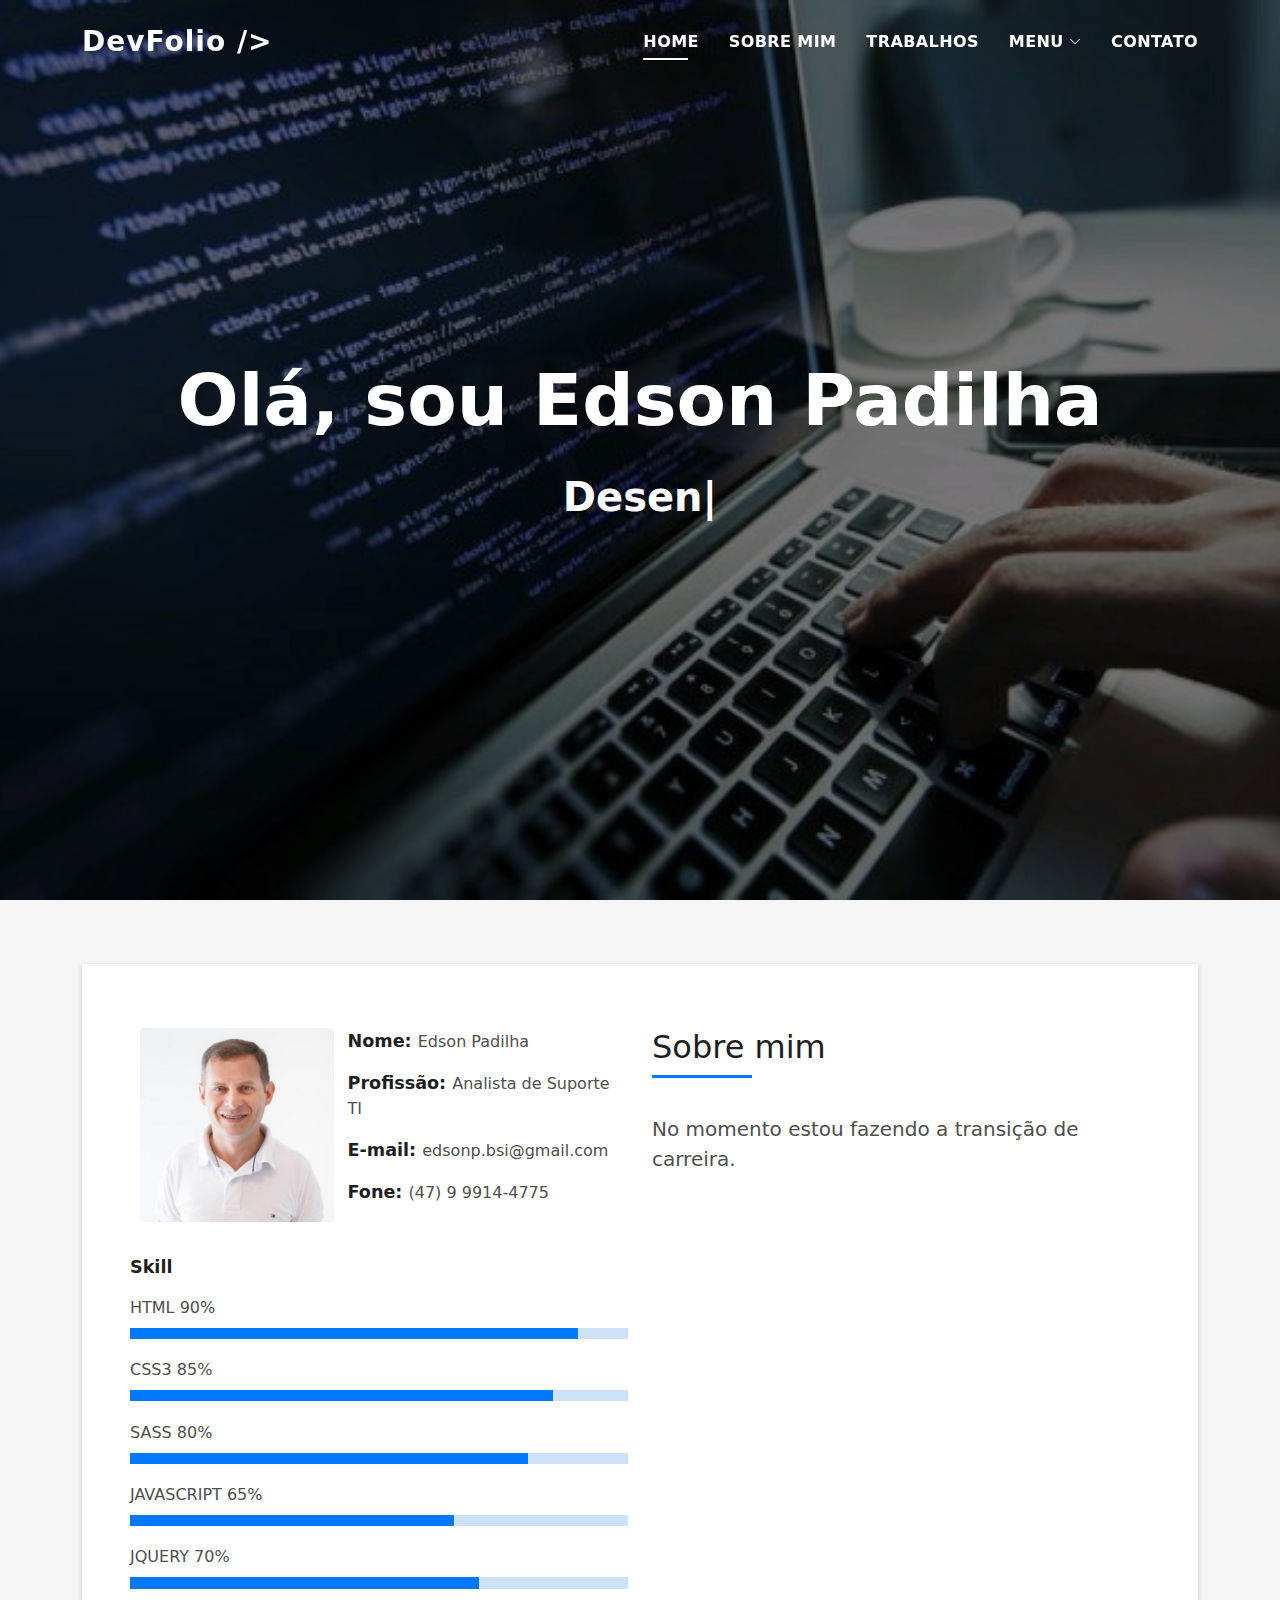
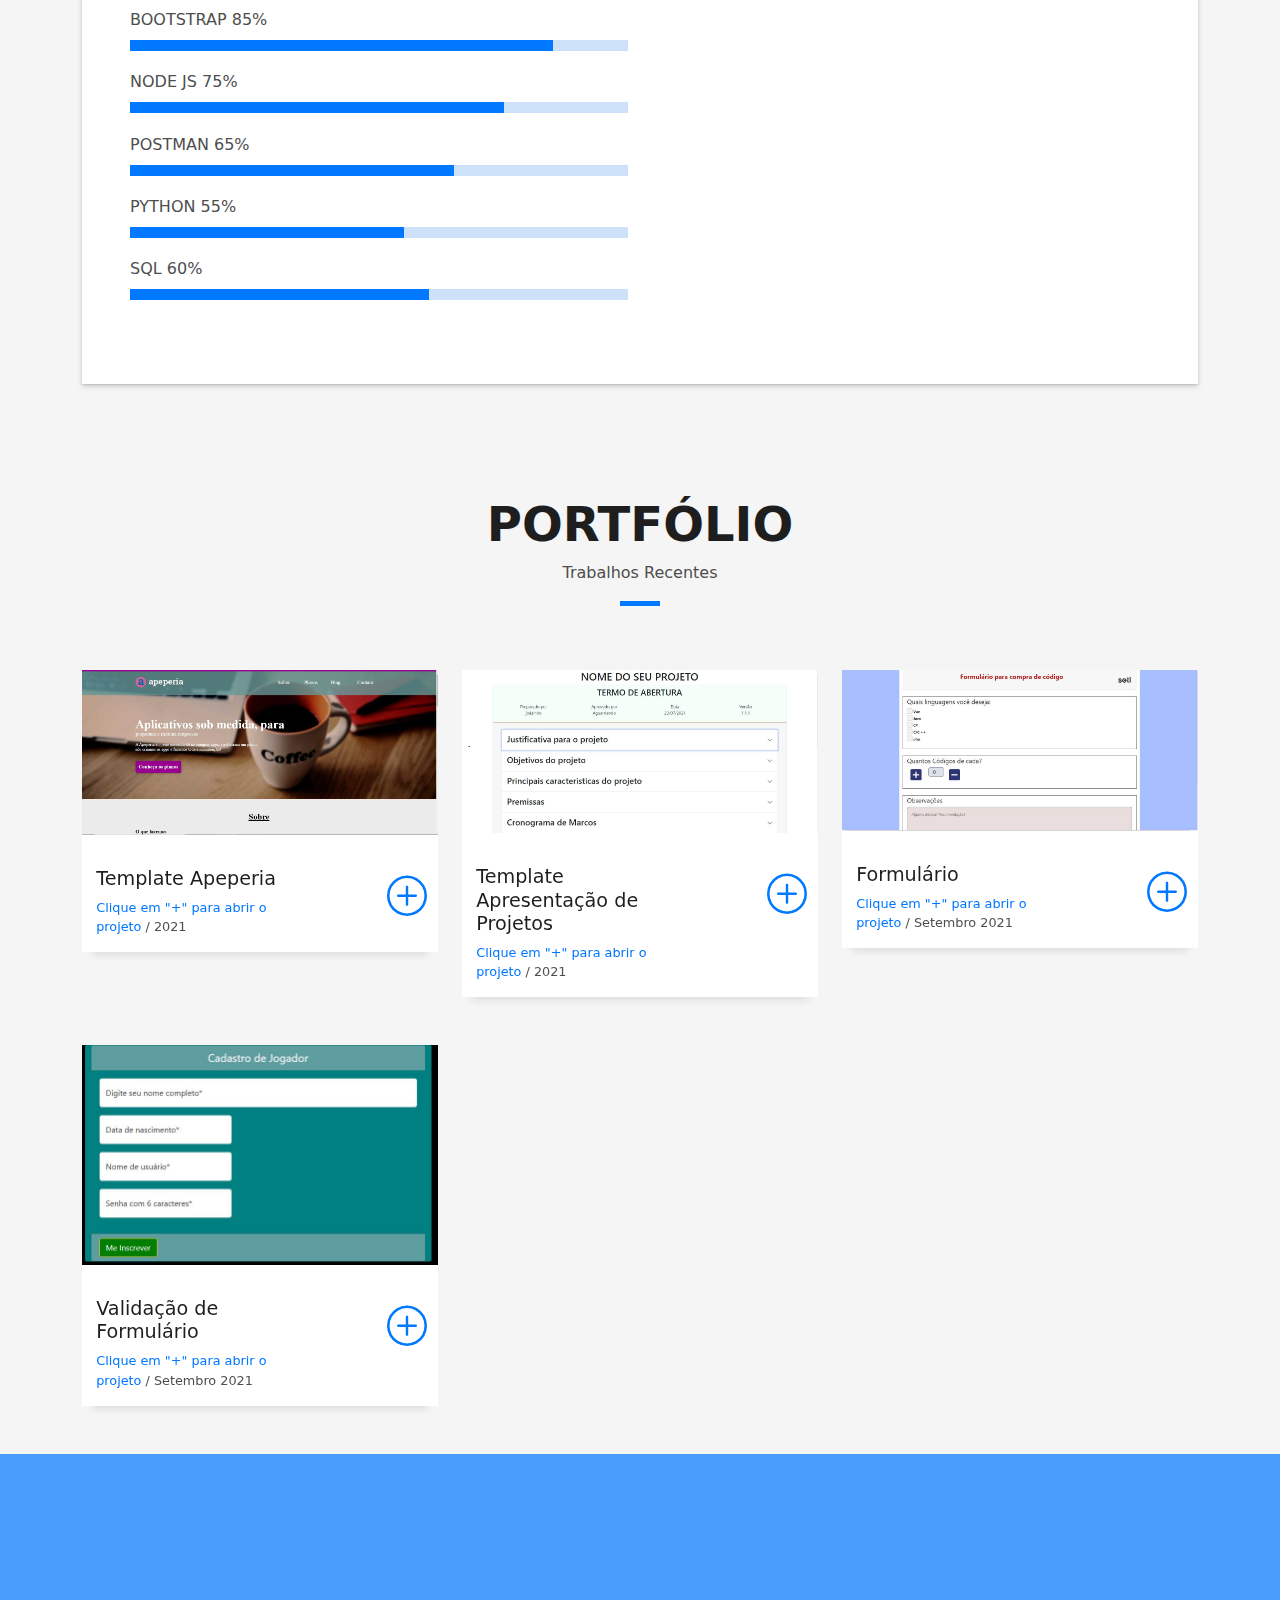
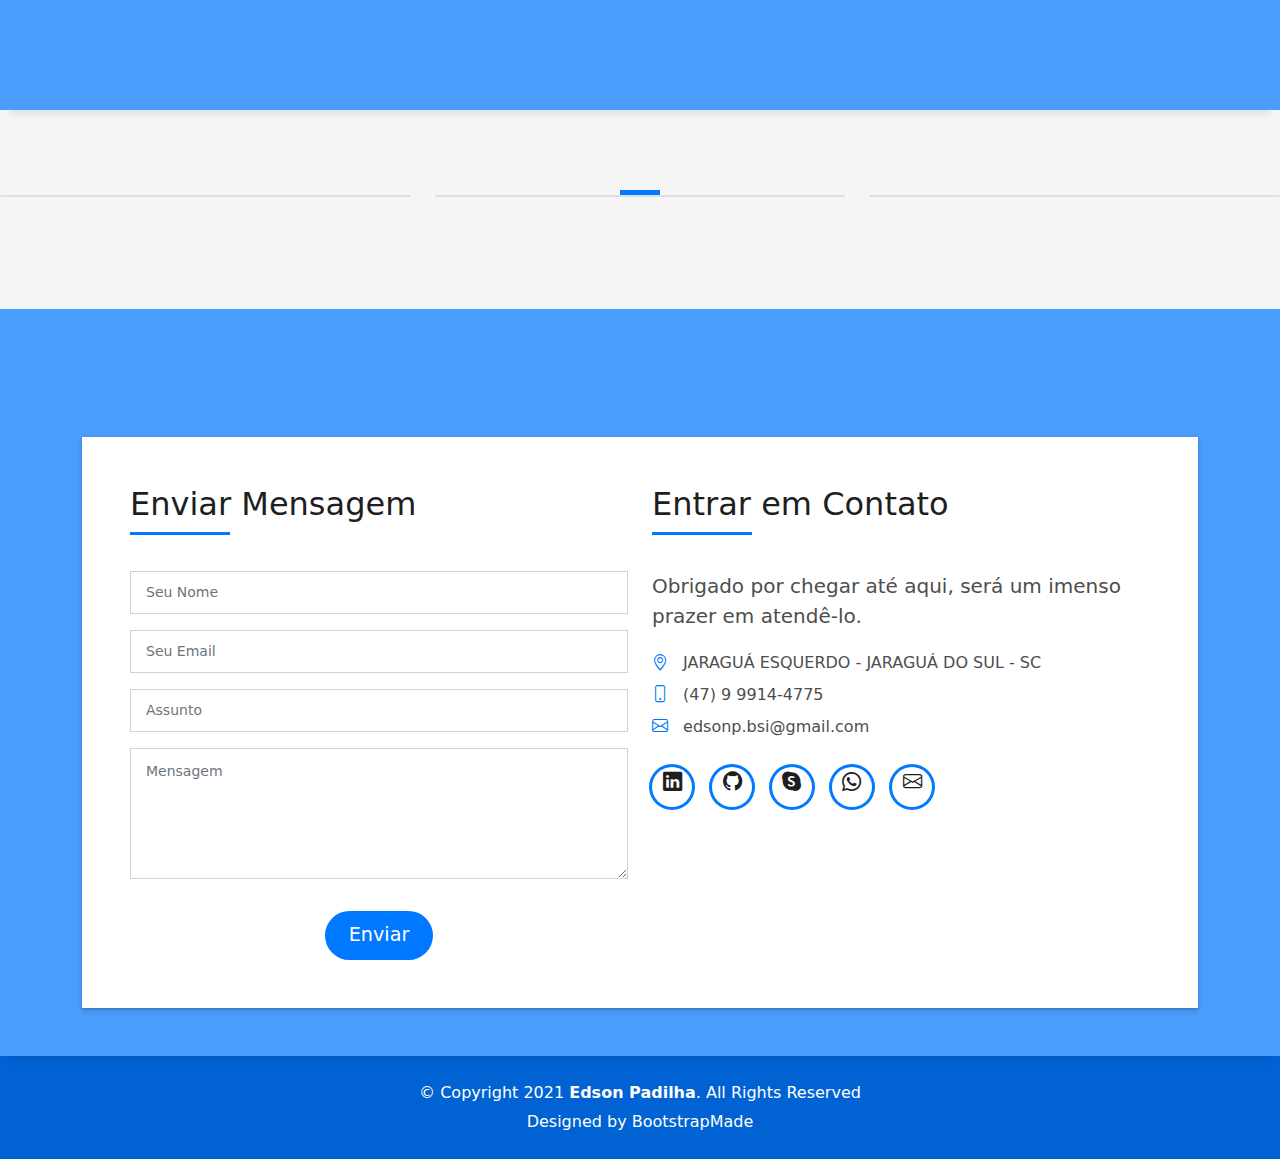
==== commit aebe61a8: "Caminho alterado" ====
--- a/index.html
+++ b/index.html
@@ -447,14 +447,14 @@
               <div class="work-content">
                 <div class="row">
                   <div class="col-sm-8">
-                    <h2 class="w-title">Cadastro de Jogador</h2>
+                    <h2 class="w-title">Validação de Formulário</h2>
                     <div class="w-more">
                       <span class="w-ctegory">Clique em "+" para abrir o projeto</span> / <span class="w-date">Setembro 2021</span>
                     </div>
                   </div>
                   <div class="col-sm-4">
                     <div class="w-like">
-                      <a href="../projetos/front_end/Formulario_Jogador/index.html"> <span class="bi bi-plus-circle"></span></a>
+                      <a href="../projetos/front_end/Validacao_Formulario/index.html"> <span class="bi bi-plus-circle"></span></a>
                     </div>
                   </div>
                 </div>
